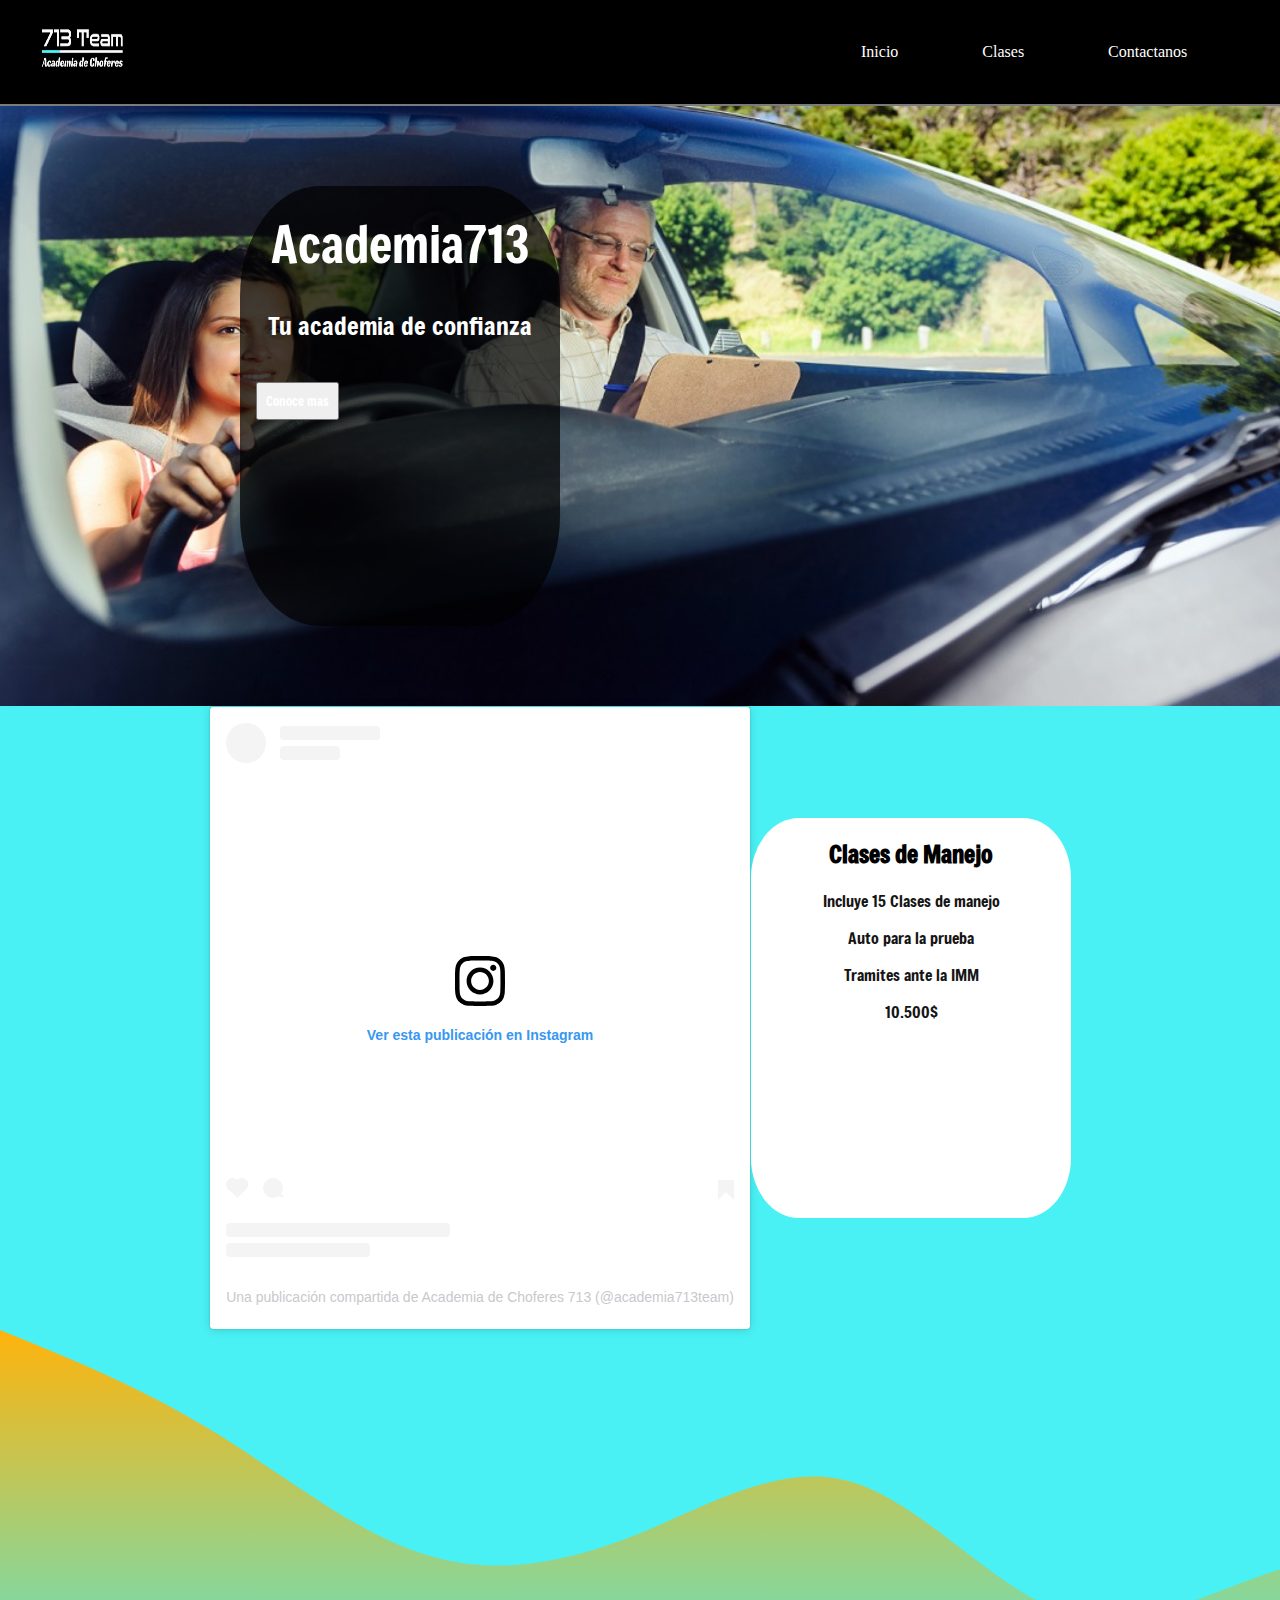
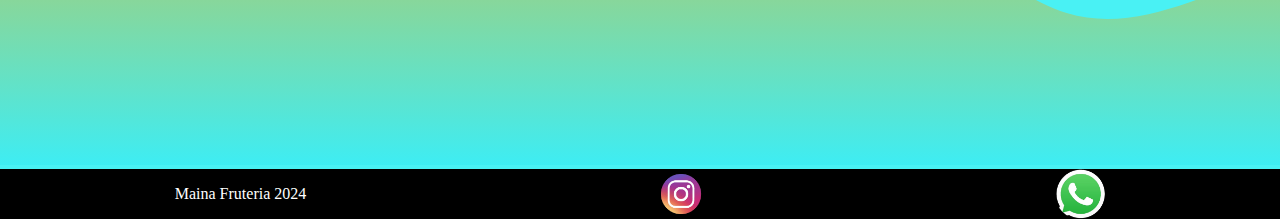
==== index.html @ 17422908 "feat" ====
<!DOCTYPE html>
<html lang="en">
<head>
    <meta charset="UTF-8">
    <meta name="viewport" content="width=device-width, initial-scale=1.0">
    <title>Academia713</title>
    <link rel="stylesheet" href="styles/main.css">
    <link rel="stylesheet" href="https://cdnjs.cloudflare.com/ajax/libs/font-awesome/5.15.4/css/all.min.css">
    <link href="https://fonts.googleapis.com/css2?family=Roboto:wght@400;700&display=swap" rel="stylesheet">
    <link rel="preconnect" href="https://fonts.googleapis.com">
    <link rel="preconnect" href="https://fonts.gstatic.com" crossorigin>
    <link href="https://fonts.googleapis.com/css2?family=Freeman&display=swap" rel="stylesheet">
</head>
<body>
    <header>
        <div>
            <img class="logo" src="images/713.png" alt="Academia de choferes 713">
        </div>
    <nav>
        <ul>
            <li><a href="index.html">Inicio</a></li>
            <li><a href="shop.html">Clases</a></li>
            <li>Contactanos</li>
        </ul>
    </nav>
</header>


    <main>
        <div class="stack">
            <div class="carousel">
                <div class="slides">
                    <img src="images/choosing.jpg" alt="Slide 1">
                    <img src="images/choosing.jpg" alt="Slide 2">
                    <img src="images/choosing.jpg" alt="Slide 3">
                </div>
            </div>
            <div class="text">
                <h1>Academia713</h1>
                    <p class="p1">Tu academia de confianza</p>
                    <button class="button">Conoce mas</button>
            </div>
        </div>
        <section class="infoblock">
            
        <div class="infodiv">

        <div class="instagramblock">
        <blockquote class="instagram-media" data-instgrm-captioned data-instgrm-permalink="https://www.instagram.com/p/CpcnUpZuQKm/?utm_source=ig_embed&amp;utm_campaign=loading" data-instgrm-version="14" style=" background:#FFF; border:0; border-radius:3px; box-shadow:0 0 1px 0 rgba(0,0,0,0.5),0 1px 10px 0 rgba(0,0,0,0.15); margin: 1px; max-width:540px; min-width:326px; padding:0; width:99.375%; width:-webkit-calc(100% - 2px); width:calc(100% - 2px);"><div style="padding:16px;"> <a href="https://www.instagram.com/p/CpcnUpZuQKm/?utm_source=ig_embed&amp;utm_campaign=loading" style=" background:#FFFFFF; line-height:0; padding:0 0; text-align:center; text-decoration:none; width:100%;" target="_blank"> <div style=" display: flex; flex-direction: row; align-items: center;"> <div style="background-color: #F4F4F4; border-radius: 50%; flex-grow: 0; height: 40px; margin-right: 14px; width: 40px;"></div> <div style="display: flex; flex-direction: column; flex-grow: 1; justify-content: center;"> <div style=" background-color: #F4F4F4; border-radius: 4px; flex-grow: 0; height: 14px; margin-bottom: 6px; width: 100px;"></div> <div style=" background-color: #F4F4F4; border-radius: 4px; flex-grow: 0; height: 14px; width: 60px;"></div></div></div><div style="padding: 19% 0;"></div> <div style="display:block; height:50px; margin:0 auto 12px; width:50px;"><svg width="50px" height="50px" viewBox="0 0 60 60" version="1.1" xmlns="https://www.w3.org/2000/svg" xmlns:xlink="https://www.w3.org/1999/xlink"><g stroke="none" stroke-width="1" fill="none" fill-rule="evenodd"><g transform="translate(-511.000000, -20.000000)" fill="#000000"><g><path d="M556.869,30.41 C554.814,30.41 553.148,32.076 553.148,34.131 C553.148,36.186 554.814,37.852 556.869,37.852 C558.924,37.852 560.59,36.186 560.59,34.131 C560.59,32.076 558.924,30.41 556.869,30.41 M541,60.657 C535.114,60.657 530.342,55.887 530.342,50 C530.342,44.114 535.114,39.342 541,39.342 C546.887,39.342 551.658,44.114 551.658,50 C551.658,55.887 546.887,60.657 541,60.657 M541,33.886 C532.1,33.886 524.886,41.1 524.886,50 C524.886,58.899 532.1,66.113 541,66.113 C549.9,66.113 557.115,58.899 557.115,50 C557.115,41.1 549.9,33.886 541,33.886 M565.378,62.101 C565.244,65.022 564.756,66.606 564.346,67.663 C563.803,69.06 563.154,70.057 562.106,71.106 C561.058,72.155 560.06,72.803 558.662,73.347 C557.607,73.757 556.021,74.244 553.102,74.378 C549.944,74.521 548.997,74.552 541,74.552 C533.003,74.552 532.056,74.521 528.898,74.378 C525.979,74.244 524.393,73.757 523.338,73.347 C521.94,72.803 520.942,72.155 519.894,71.106 C518.846,70.057 518.197,69.06 517.654,67.663 C517.244,66.606 516.755,65.022 516.623,62.101 C516.479,58.943 516.448,57.996 516.448,50 C516.448,42.003 516.479,41.056 516.623,37.899 C516.755,34.978 517.244,33.391 517.654,32.338 C518.197,30.938 518.846,29.942 519.894,28.894 C520.942,27.846 521.94,27.196 523.338,26.654 C524.393,26.244 525.979,25.756 528.898,25.623 C532.057,25.479 533.004,25.448 541,25.448 C548.997,25.448 549.943,25.479 553.102,25.623 C556.021,25.756 557.607,26.244 558.662,26.654 C560.06,27.196 561.058,27.846 562.106,28.894 C563.154,29.942 563.803,30.938 564.346,32.338 C564.756,33.391 565.244,34.978 565.378,37.899 C565.522,41.056 565.552,42.003 565.552,50 C565.552,57.996 565.522,58.943 565.378,62.101 M570.82,37.631 C570.674,34.438 570.167,32.258 569.425,30.349 C568.659,28.377 567.633,26.702 565.965,25.035 C564.297,23.368 562.623,22.342 560.652,21.575 C558.743,20.834 556.562,20.326 553.369,20.18 C550.169,20.033 549.148,20 541,20 C532.853,20 531.831,20.033 528.631,20.18 C525.438,20.326 523.257,20.834 521.349,21.575 C519.376,22.342 517.703,23.368 516.035,25.035 C514.368,26.702 513.342,28.377 512.574,30.349 C511.834,32.258 511.326,34.438 511.181,37.631 C511.035,40.831 511,41.851 511,50 C511,58.147 511.035,59.17 511.181,62.369 C511.326,65.562 511.834,67.743 512.574,69.651 C513.342,71.625 514.368,73.296 516.035,74.965 C517.703,76.634 519.376,77.658 521.349,78.425 C523.257,79.167 525.438,79.673 528.631,79.82 C531.831,79.965 532.853,80.001 541,80.001 C549.148,80.001 550.169,79.965 553.369,79.82 C556.562,79.673 558.743,79.167 560.652,78.425 C562.623,77.658 564.297,76.634 565.965,74.965 C567.633,73.296 568.659,71.625 569.425,69.651 C570.167,67.743 570.674,65.562 570.82,62.369 C570.966,59.17 571,58.147 571,50 C571,41.851 570.966,40.831 570.82,37.631"></path></g></g></g></svg></div><div style="padding-top: 8px;"> <div style=" color:#3897f0; font-family:Arial,sans-serif; font-size:14px; font-style:normal; font-weight:550; line-height:18px;">Ver esta publicación en Instagram</div></div><div style="padding: 12.5% 0;"></div> <div style="display: flex; flex-direction: row; margin-bottom: 14px; align-items: center;"><div> <div style="background-color: #F4F4F4; border-radius: 50%; height: 12.5px; width: 12.5px; transform: translateX(0px) translateY(7px);"></div> <div style="background-color: #F4F4F4; height: 12.5px; transform: rotate(-45deg) translateX(3px) translateY(1px); width: 12.5px; flex-grow: 0; margin-right: 14px; margin-left: 2px;"></div> <div style="background-color: #F4F4F4; border-radius: 50%; height: 12.5px; width: 12.5px; transform: translateX(9px) translateY(-18px);"></div></div><div style="margin-left: 8px;"> <div style=" background-color: #F4F4F4; border-radius: 50%; flex-grow: 0; height: 20px; width: 20px;"></div> <div style=" width: 0; height: 0; border-top: 2px solid transparent; border-left: 6px solid #f4f4f4; border-bottom: 2px solid transparent; transform: translateX(16px) translateY(-4px) rotate(30deg)"></div></div><div style="margin-left: auto;"> <div style=" width: 0px; border-top: 8px solid #F4F4F4; border-right: 8px solid transparent; transform: translateY(16px);"></div> <div style=" background-color: #F4F4F4; flex-grow: 0; height: 12px; width: 16px; transform: translateY(-4px);"></div> <div style=" width: 0; height: 0; border-top: 8px solid #F4F4F4; border-left: 8px solid transparent; transform: translateY(-4px) translateX(8px);"></div></div></div> <div style="display: flex; flex-direction: column; flex-grow: 1; justify-content: center; margin-bottom: 24px;"> <div style=" background-color: #F4F4F4; border-radius: 4px; flex-grow: 0; height: 14px; margin-bottom: 6px; width: 224px;"></div> <div style=" background-color: #F4F4F4; border-radius: 4px; flex-grow: 0; height: 14px; width: 144px;"></div></div></a><p style=" color:#c9c8cd; font-family:Arial,sans-serif; font-size:14px; line-height:17px; margin-bottom:0; margin-top:8px; overflow:hidden; padding:8px 0 7px; text-align:center; text-overflow:ellipsis; white-space:nowrap;"><a href="https://www.instagram.com/p/CpcnUpZuQKm/?utm_source=ig_embed&amp;utm_campaign=loading" style=" color:#c9c8cd; font-family:Arial,sans-serif; font-size:14px; font-style:normal; font-weight:normal; line-height:17px; text-decoration:none;" target="_blank">Una publicación compartida de Academia de Choferes 713 (@academia713team)</a></p></div></blockquote> <script async src="//www.instagram.com/embed.js"></script>   
        <div class="info">
            <h2>Clases de Manejo</h2>
            <p>Incluye 15 Clases de manejo</p>
            <p>Auto para la prueba</p>
            <p>Tramites ante la IMM</p>
            <p>10.500$</p>
        </div>
    </div> 
        <svg class="wave" id="wave" style="transform:rotate(0deg); transition: 0.3s" viewBox="0 0 1440 490" version="1.1" xmlns="http://www.w3.org/2000/svg"><defs><linearGradient id="sw-gradient-0" x1="0" x2="0" y1="1" y2="0"><stop stop-color="rgba(62, 236.869, 243, 1)" offset="0%"></stop><stop stop-color="rgba(255, 179, 11, 1)" offset="100%"></stop></linearGradient></defs><path style="transform:translate(0, 0px); opacity:1" fill="url(#sw-gradient-0)" d="M0,0L40,16.3C80,33,160,65,240,114.3C320,163,400,229,480,253.2C560,278,640,261,720,228.7C800,196,880,147,960,171.5C1040,196,1120,294,1200,318.5C1280,343,1360,294,1440,269.5C1520,245,1600,245,1680,269.5C1760,294,1840,343,1920,326.7C2000,310,2080,229,2160,212.3C2240,196,2320,245,2400,277.7C2480,310,2560,327,2640,310.3C2720,294,2800,245,2880,196C2960,147,3040,98,3120,81.7C3200,65,3280,82,3360,106.2C3440,131,3520,163,3600,171.5C3680,180,3760,163,3840,163.3C3920,163,4000,180,4080,204.2C4160,229,4240,261,4320,245C4400,229,4480,163,4560,122.5C4640,82,4720,65,4800,49C4880,33,4960,16,5040,73.5C5120,131,5200,261,5280,269.5C5360,278,5440,163,5520,147C5600,131,5680,212,5720,253.2L5760,294L5760,490L5720,490C5680,490,5600,490,5520,490C5440,490,5360,490,5280,490C5200,490,5120,490,5040,490C4960,490,4880,490,4800,490C4720,490,4640,490,4560,490C4480,490,4400,490,4320,490C4240,490,4160,490,4080,490C4000,490,3920,490,3840,490C3760,490,3680,490,3600,490C3520,490,3440,490,3360,490C3280,490,3200,490,3120,490C3040,490,2960,490,2880,490C2800,490,2720,490,2640,490C2560,490,2480,490,2400,490C2320,490,2240,490,2160,490C2080,490,2000,490,1920,490C1840,490,1760,490,1680,490C1600,490,1520,490,1440,490C1360,490,1280,490,1200,490C1120,490,1040,490,960,490C880,490,800,490,720,490C640,490,560,490,480,490C400,490,320,490,240,490C160,490,80,490,40,490L0,490Z"></path></svg>
    </div>
    </section>
    
        <div class="reviews">
        <script src="https://static.elfsight.com/platform/platform.js" data-use-service-core defer></script>
<div class="elfsight-app-62b979a8-8347-4c8d-a575-78c11bfd1c41" data-elfsight-app-lazy></div>
</div>        
    </main>

    <footer>
        <p>Maina Fruteria 2024</p>
        <img class="socials" src="images/instagram.png" alt="instagram">
        <img class="socials" src="images/whatsapp.png" alt="whatsapp">
    </footer>

    <script src="scripts/main.js"></script>
</body>
</html>
---- styles/main.css ----
body {
    margin: 0;
    background-color: #111111;
    overflow-x: hidden; /* Hide horizontal scrollbar */
}

.fas {
    margin: 25px;
}

div {
    margin: 0;
}

.logo {
    width: 100px;
    height: 100px;
    margin: 0px;
}

.info {
    height: 100px;
}

.socials {
    border-radius: 50%; /* Add missing percentage symbol */
    object-fit: cover;
    width: 50px;
    height: 50px;
}

footer p {
    color: white; /* Change color to contrast with background */
}

footer {
    display: flex;
    justify-content: space-around;
    background-color: black;
    position: relative;
    bottom: 0; /* Position footer at the bottom */
    width: 100%;
}

header {
    padding: 0px 2rem 0px;
    display: flex;
    align-items: center;
    justify-content: space-between;
    background-color: rgb(0, 0, 0);
    border-bottom: 2px solid rgba(255, 255, 255, 0.483);
    margin-bottom: 0;
    
}

nav {
    margin-right: 5%;
}


p {
    color: rgb(22, 21, 21);
}
h1 {
    color: black;
    font-family: Impact, Haettenschweiler, 'Arial Narrow Bold', sans-serif;
    font-size: 50px;
    font-weight: 500;
}
.p1 {
    color: black;
    font-family: 'Arial Narrow Bold', sans-serif;
    font-size: 25px;
    font-weight: 300;
}
.instagramblock {
    margin: 0px;
    display: flex;
    flex-direction: row;
    align-items: center;
    justify-content: center;
    z-index: 5;
}
.infoblock {
    background-color: #49f1f4;
}

.wave {
    z-index: -1;
}

.text {
    border-radius: 25%;
    width: 25%;
    padding: 0px;  
    background-color: rgba(1, 1, 1, 0.726);
    margin: 5rem 15rem 5rem;
    font-family: "Freeman", sans-serif;
  font-weight: 400;
  font-style: normal;
}
.text p, h1, button {
    text-align: center;
    padding: 0.5rem;
    margin: 1rem;
    color: white;
    font: 600;
    font-family: "Freeman", sans-serif;
  font-weight: 400;
  font-style: normal;
}
nav ul li {
    display: inline;
    color: white;

}
nav ul li a {
    color: white;
    margin-right: 5rem;
    text-decoration: none;
    
}
.info{
    text-align: center;
    background-color: white;
    border-radius: 15%;
    width: 25%;
    height: 25rem;
    font: 600;
    font-family: "Freeman", sans-serif;
  font-weight: 400;
  font-style: normal;
}
.stack {
    width: 100%;
    display: grid;
}

/* Ensure grid items fill the entire grid */
.stack > * {
    grid-area: 1 / 1;
}

.slides {
    display: flex;
    overflow: hidden;
}

.slides img {
    image-rendering: optimizeQuality;
    width: 100%;
    max-width: 100%;
    height: 600px;
    object-fit: cover;
}
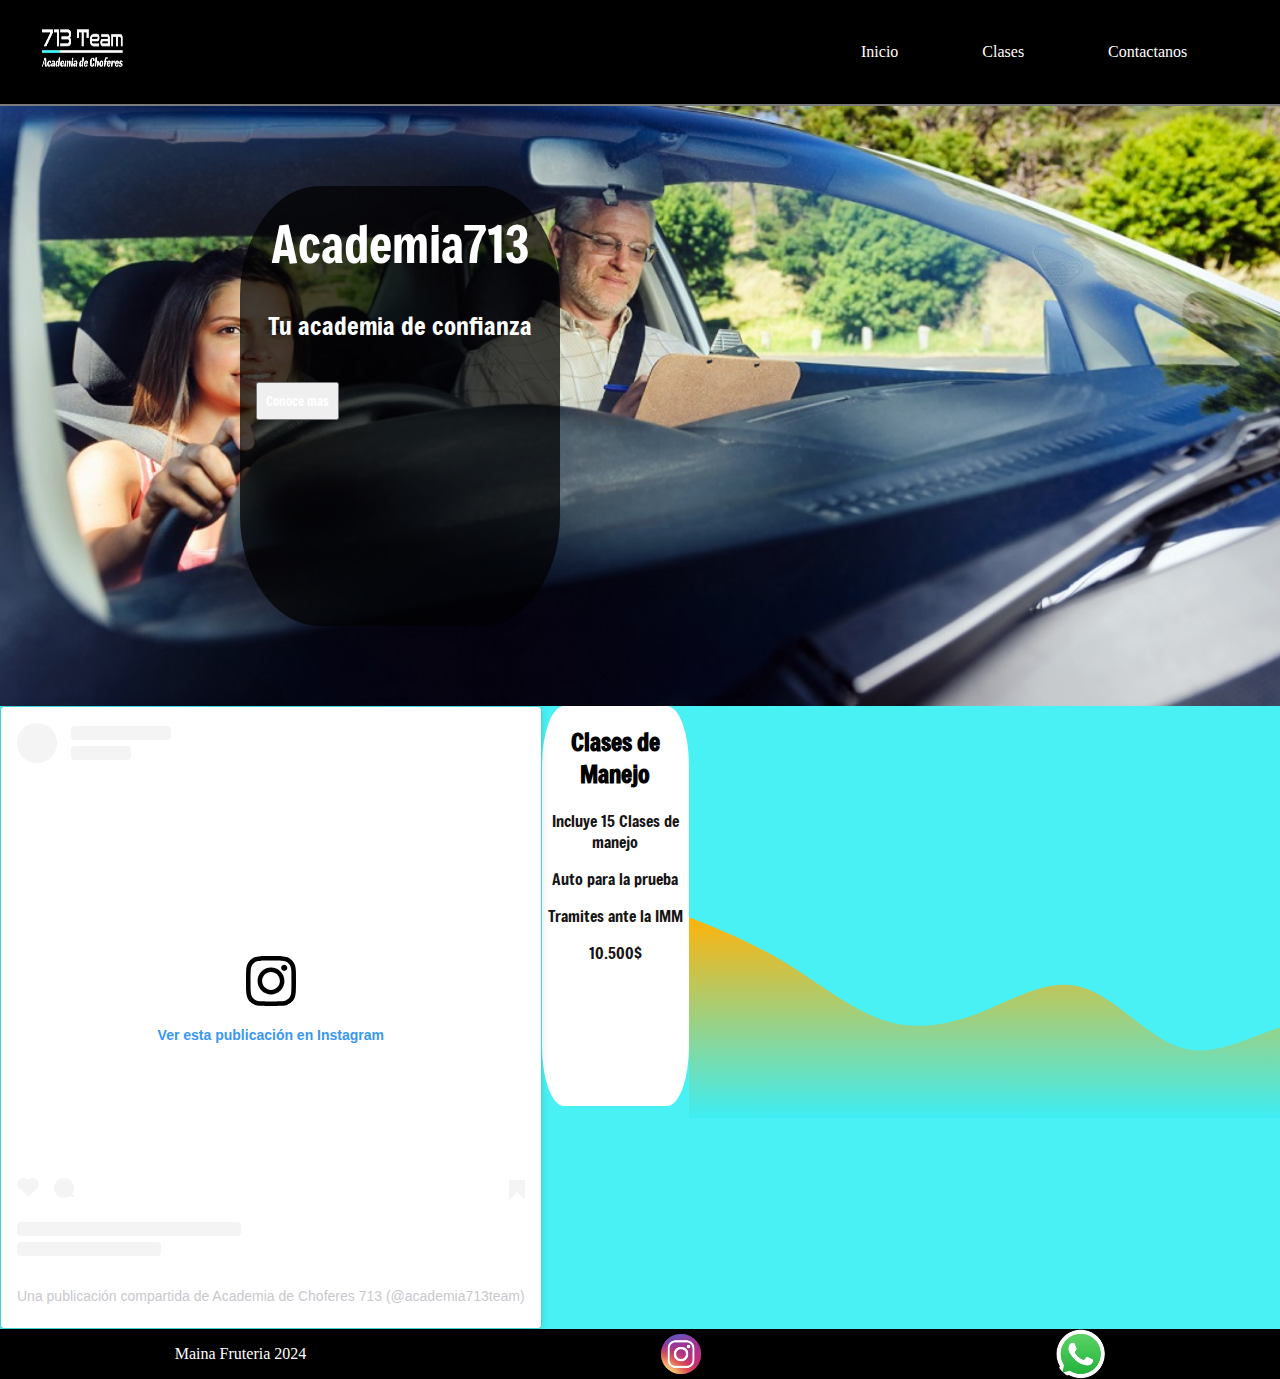
==== commit 6af1196d: "feat" ====
--- a/index.html
+++ b/index.html
@@ -45,16 +45,16 @@
             
         <div class="infodiv">
 
-        <div class="instagramblock">
-        <blockquote class="instagram-media" data-instgrm-captioned data-instgrm-permalink="https://www.instagram.com/p/CpcnUpZuQKm/?utm_source=ig_embed&amp;utm_campaign=loading" data-instgrm-version="14" style=" background:#FFF; border:0; border-radius:3px; box-shadow:0 0 1px 0 rgba(0,0,0,0.5),0 1px 10px 0 rgba(0,0,0,0.15); margin: 1px; max-width:540px; min-width:326px; padding:0; width:99.375%; width:-webkit-calc(100% - 2px); width:calc(100% - 2px);"><div style="padding:16px;"> <a href="https://www.instagram.com/p/CpcnUpZuQKm/?utm_source=ig_embed&amp;utm_campaign=loading" style=" background:#FFFFFF; line-height:0; padding:0 0; text-align:center; text-decoration:none; width:100%;" target="_blank"> <div style=" display: flex; flex-direction: row; align-items: center;"> <div style="background-color: #F4F4F4; border-radius: 50%; flex-grow: 0; height: 40px; margin-right: 14px; width: 40px;"></div> <div style="display: flex; flex-direction: column; flex-grow: 1; justify-content: center;"> <div style=" background-color: #F4F4F4; border-radius: 4px; flex-grow: 0; height: 14px; margin-bottom: 6px; width: 100px;"></div> <div style=" background-color: #F4F4F4; border-radius: 4px; flex-grow: 0; height: 14px; width: 60px;"></div></div></div><div style="padding: 19% 0;"></div> <div style="display:block; height:50px; margin:0 auto 12px; width:50px;"><svg width="50px" height="50px" viewBox="0 0 60 60" version="1.1" xmlns="https://www.w3.org/2000/svg" xmlns:xlink="https://www.w3.org/1999/xlink"><g stroke="none" stroke-width="1" fill="none" fill-rule="evenodd"><g transform="translate(-511.000000, -20.000000)" fill="#000000"><g><path d="M556.869,30.41 C554.814,30.41 553.148,32.076 553.148,34.131 C553.148,36.186 554.814,37.852 556.869,37.852 C558.924,37.852 560.59,36.186 560.59,34.131 C560.59,32.076 558.924,30.41 556.869,30.41 M541,60.657 C535.114,60.657 530.342,55.887 530.342,50 C530.342,44.114 535.114,39.342 541,39.342 C546.887,39.342 551.658,44.114 551.658,50 C551.658,55.887 546.887,60.657 541,60.657 M541,33.886 C532.1,33.886 524.886,41.1 524.886,50 C524.886,58.899 532.1,66.113 541,66.113 C549.9,66.113 557.115,58.899 557.115,50 C557.115,41.1 549.9,33.886 541,33.886 M565.378,62.101 C565.244,65.022 564.756,66.606 564.346,67.663 C563.803,69.06 563.154,70.057 562.106,71.106 C561.058,72.155 560.06,72.803 558.662,73.347 C557.607,73.757 556.021,74.244 553.102,74.378 C549.944,74.521 548.997,74.552 541,74.552 C533.003,74.552 532.056,74.521 528.898,74.378 C525.979,74.244 524.393,73.757 523.338,73.347 C521.94,72.803 520.942,72.155 519.894,71.106 C518.846,70.057 518.197,69.06 517.654,67.663 C517.244,66.606 516.755,65.022 516.623,62.101 C516.479,58.943 516.448,57.996 516.448,50 C516.448,42.003 516.479,41.056 516.623,37.899 C516.755,34.978 517.244,33.391 517.654,32.338 C518.197,30.938 518.846,29.942 519.894,28.894 C520.942,27.846 521.94,27.196 523.338,26.654 C524.393,26.244 525.979,25.756 528.898,25.623 C532.057,25.479 533.004,25.448 541,25.448 C548.997,25.448 549.943,25.479 553.102,25.623 C556.021,25.756 557.607,26.244 558.662,26.654 C560.06,27.196 561.058,27.846 562.106,28.894 C563.154,29.942 563.803,30.938 564.346,32.338 C564.756,33.391 565.244,34.978 565.378,37.899 C565.522,41.056 565.552,42.003 565.552,50 C565.552,57.996 565.522,58.943 565.378,62.101 M570.82,37.631 C570.674,34.438 570.167,32.258 569.425,30.349 C568.659,28.377 567.633,26.702 565.965,25.035 C564.297,23.368 562.623,22.342 560.652,21.575 C558.743,20.834 556.562,20.326 553.369,20.18 C550.169,20.033 549.148,20 541,20 C532.853,20 531.831,20.033 528.631,20.18 C525.438,20.326 523.257,20.834 521.349,21.575 C519.376,22.342 517.703,23.368 516.035,25.035 C514.368,26.702 513.342,28.377 512.574,30.349 C511.834,32.258 511.326,34.438 511.181,37.631 C511.035,40.831 511,41.851 511,50 C511,58.147 511.035,59.17 511.181,62.369 C511.326,65.562 511.834,67.743 512.574,69.651 C513.342,71.625 514.368,73.296 516.035,74.965 C517.703,76.634 519.376,77.658 521.349,78.425 C523.257,79.167 525.438,79.673 528.631,79.82 C531.831,79.965 532.853,80.001 541,80.001 C549.148,80.001 550.169,79.965 553.369,79.82 C556.562,79.673 558.743,79.167 560.652,78.425 C562.623,77.658 564.297,76.634 565.965,74.965 C567.633,73.296 568.659,71.625 569.425,69.651 C570.167,67.743 570.674,65.562 570.82,62.369 C570.966,59.17 571,58.147 571,50 C571,41.851 570.966,40.831 570.82,37.631"></path></g></g></g></svg></div><div style="padding-top: 8px;"> <div style=" color:#3897f0; font-family:Arial,sans-serif; font-size:14px; font-style:normal; font-weight:550; line-height:18px;">Ver esta publicación en Instagram</div></div><div style="padding: 12.5% 0;"></div> <div style="display: flex; flex-direction: row; margin-bottom: 14px; align-items: center;"><div> <div style="background-color: #F4F4F4; border-radius: 50%; height: 12.5px; width: 12.5px; transform: translateX(0px) translateY(7px);"></div> <div style="background-color: #F4F4F4; height: 12.5px; transform: rotate(-45deg) translateX(3px) translateY(1px); width: 12.5px; flex-grow: 0; margin-right: 14px; margin-left: 2px;"></div> <div style="background-color: #F4F4F4; border-radius: 50%; height: 12.5px; width: 12.5px; transform: translateX(9px) translateY(-18px);"></div></div><div style="margin-left: 8px;"> <div style=" background-color: #F4F4F4; border-radius: 50%; flex-grow: 0; height: 20px; width: 20px;"></div> <div style=" width: 0; height: 0; border-top: 2px solid transparent; border-left: 6px solid #f4f4f4; border-bottom: 2px solid transparent; transform: translateX(16px) translateY(-4px) rotate(30deg)"></div></div><div style="margin-left: auto;"> <div style=" width: 0px; border-top: 8px solid #F4F4F4; border-right: 8px solid transparent; transform: translateY(16px);"></div> <div style=" background-color: #F4F4F4; flex-grow: 0; height: 12px; width: 16px; transform: translateY(-4px);"></div> <div style=" width: 0; height: 0; border-top: 8px solid #F4F4F4; border-left: 8px solid transparent; transform: translateY(-4px) translateX(8px);"></div></div></div> <div style="display: flex; flex-direction: column; flex-grow: 1; justify-content: center; margin-bottom: 24px;"> <div style=" background-color: #F4F4F4; border-radius: 4px; flex-grow: 0; height: 14px; margin-bottom: 6px; width: 224px;"></div> <div style=" background-color: #F4F4F4; border-radius: 4px; flex-grow: 0; height: 14px; width: 144px;"></div></div></a><p style=" color:#c9c8cd; font-family:Arial,sans-serif; font-size:14px; line-height:17px; margin-bottom:0; margin-top:8px; overflow:hidden; padding:8px 0 7px; text-align:center; text-overflow:ellipsis; white-space:nowrap;"><a href="https://www.instagram.com/p/CpcnUpZuQKm/?utm_source=ig_embed&amp;utm_campaign=loading" style=" color:#c9c8cd; font-family:Arial,sans-serif; font-size:14px; font-style:normal; font-weight:normal; line-height:17px; text-decoration:none;" target="_blank">Una publicación compartida de Academia de Choferes 713 (@academia713team)</a></p></div></blockquote> <script async src="//www.instagram.com/embed.js"></script>   
-        <div class="info">
-            <h2>Clases de Manejo</h2>
-            <p>Incluye 15 Clases de manejo</p>
-            <p>Auto para la prueba</p>
-            <p>Tramites ante la IMM</p>
-            <p>10.500$</p>
-        </div>
-    </div> 
+                <div class="instagramblock">
+                <blockquote class="instagram-media" data-instgrm-captioned data-instgrm-permalink="https://www.instagram.com/p/CpcnUpZuQKm/?utm_source=ig_embed&amp;utm_campaign=loading" data-instgrm-version="14" style=" background:#FFF; border:0; border-radius:3px; box-shadow:0 0 1px 0 rgba(0,0,0,0.5),0 1px 10px 0 rgba(0,0,0,0.15); margin: 1px; max-width:540px; min-width:326px; padding:0; width:99.375%; width:-webkit-calc(100% - 2px); width:calc(100% - 2px);"><div style="padding:16px;"> <a href="https://www.instagram.com/p/CpcnUpZuQKm/?utm_source=ig_embed&amp;utm_campaign=loading" style=" background:#FFFFFF; line-height:0; padding:0 0; text-align:center; text-decoration:none; width:100%;" target="_blank"> <div style=" display: flex; flex-direction: row; align-items: center;"> <div style="background-color: #F4F4F4; border-radius: 50%; flex-grow: 0; height: 40px; margin-right: 14px; width: 40px;"></div> <div style="display: flex; flex-direction: column; flex-grow: 1; justify-content: center;"> <div style=" background-color: #F4F4F4; border-radius: 4px; flex-grow: 0; height: 14px; margin-bottom: 6px; width: 100px;"></div> <div style=" background-color: #F4F4F4; border-radius: 4px; flex-grow: 0; height: 14px; width: 60px;"></div></div></div><div style="padding: 19% 0;"></div> <div style="display:block; height:50px; margin:0 auto 12px; width:50px;"><svg width="50px" height="50px" viewBox="0 0 60 60" version="1.1" xmlns="https://www.w3.org/2000/svg" xmlns:xlink="https://www.w3.org/1999/xlink"><g stroke="none" stroke-width="1" fill="none" fill-rule="evenodd"><g transform="translate(-511.000000, -20.000000)" fill="#000000"><g><path d="M556.869,30.41 C554.814,30.41 553.148,32.076 553.148,34.131 C553.148,36.186 554.814,37.852 556.869,37.852 C558.924,37.852 560.59,36.186 560.59,34.131 C560.59,32.076 558.924,30.41 556.869,30.41 M541,60.657 C535.114,60.657 530.342,55.887 530.342,50 C530.342,44.114 535.114,39.342 541,39.342 C546.887,39.342 551.658,44.114 551.658,50 C551.658,55.887 546.887,60.657 541,60.657 M541,33.886 C532.1,33.886 524.886,41.1 524.886,50 C524.886,58.899 532.1,66.113 541,66.113 C549.9,66.113 557.115,58.899 557.115,50 C557.115,41.1 549.9,33.886 541,33.886 M565.378,62.101 C565.244,65.022 564.756,66.606 564.346,67.663 C563.803,69.06 563.154,70.057 562.106,71.106 C561.058,72.155 560.06,72.803 558.662,73.347 C557.607,73.757 556.021,74.244 553.102,74.378 C549.944,74.521 548.997,74.552 541,74.552 C533.003,74.552 532.056,74.521 528.898,74.378 C525.979,74.244 524.393,73.757 523.338,73.347 C521.94,72.803 520.942,72.155 519.894,71.106 C518.846,70.057 518.197,69.06 517.654,67.663 C517.244,66.606 516.755,65.022 516.623,62.101 C516.479,58.943 516.448,57.996 516.448,50 C516.448,42.003 516.479,41.056 516.623,37.899 C516.755,34.978 517.244,33.391 517.654,32.338 C518.197,30.938 518.846,29.942 519.894,28.894 C520.942,27.846 521.94,27.196 523.338,26.654 C524.393,26.244 525.979,25.756 528.898,25.623 C532.057,25.479 533.004,25.448 541,25.448 C548.997,25.448 549.943,25.479 553.102,25.623 C556.021,25.756 557.607,26.244 558.662,26.654 C560.06,27.196 561.058,27.846 562.106,28.894 C563.154,29.942 563.803,30.938 564.346,32.338 C564.756,33.391 565.244,34.978 565.378,37.899 C565.522,41.056 565.552,42.003 565.552,50 C565.552,57.996 565.522,58.943 565.378,62.101 M570.82,37.631 C570.674,34.438 570.167,32.258 569.425,30.349 C568.659,28.377 567.633,26.702 565.965,25.035 C564.297,23.368 562.623,22.342 560.652,21.575 C558.743,20.834 556.562,20.326 553.369,20.18 C550.169,20.033 549.148,20 541,20 C532.853,20 531.831,20.033 528.631,20.18 C525.438,20.326 523.257,20.834 521.349,21.575 C519.376,22.342 517.703,23.368 516.035,25.035 C514.368,26.702 513.342,28.377 512.574,30.349 C511.834,32.258 511.326,34.438 511.181,37.631 C511.035,40.831 511,41.851 511,50 C511,58.147 511.035,59.17 511.181,62.369 C511.326,65.562 511.834,67.743 512.574,69.651 C513.342,71.625 514.368,73.296 516.035,74.965 C517.703,76.634 519.376,77.658 521.349,78.425 C523.257,79.167 525.438,79.673 528.631,79.82 C531.831,79.965 532.853,80.001 541,80.001 C549.148,80.001 550.169,79.965 553.369,79.82 C556.562,79.673 558.743,79.167 560.652,78.425 C562.623,77.658 564.297,76.634 565.965,74.965 C567.633,73.296 568.659,71.625 569.425,69.651 C570.167,67.743 570.674,65.562 570.82,62.369 C570.966,59.17 571,58.147 571,50 C571,41.851 570.966,40.831 570.82,37.631"></path></g></g></g></svg></div><div style="padding-top: 8px;"> <div style=" color:#3897f0; font-family:Arial,sans-serif; font-size:14px; font-style:normal; font-weight:550; line-height:18px;">Ver esta publicación en Instagram</div></div><div style="padding: 12.5% 0;"></div> <div style="display: flex; flex-direction: row; margin-bottom: 14px; align-items: center;"><div> <div style="background-color: #F4F4F4; border-radius: 50%; height: 12.5px; width: 12.5px; transform: translateX(0px) translateY(7px);"></div> <div style="background-color: #F4F4F4; height: 12.5px; transform: rotate(-45deg) translateX(3px) translateY(1px); width: 12.5px; flex-grow: 0; margin-right: 14px; margin-left: 2px;"></div> <div style="background-color: #F4F4F4; border-radius: 50%; height: 12.5px; width: 12.5px; transform: translateX(9px) translateY(-18px);"></div></div><div style="margin-left: 8px;"> <div style=" background-color: #F4F4F4; border-radius: 50%; flex-grow: 0; height: 20px; width: 20px;"></div> <div style=" width: 0; height: 0; border-top: 2px solid transparent; border-left: 6px solid #f4f4f4; border-bottom: 2px solid transparent; transform: translateX(16px) translateY(-4px) rotate(30deg)"></div></div><div style="margin-left: auto;"> <div style=" width: 0px; border-top: 8px solid #F4F4F4; border-right: 8px solid transparent; transform: translateY(16px);"></div> <div style=" background-color: #F4F4F4; flex-grow: 0; height: 12px; width: 16px; transform: translateY(-4px);"></div> <div style=" width: 0; height: 0; border-top: 8px solid #F4F4F4; border-left: 8px solid transparent; transform: translateY(-4px) translateX(8px);"></div></div></div> <div style="display: flex; flex-direction: column; flex-grow: 1; justify-content: center; margin-bottom: 24px;"> <div style=" background-color: #F4F4F4; border-radius: 4px; flex-grow: 0; height: 14px; margin-bottom: 6px; width: 224px;"></div> <div style=" background-color: #F4F4F4; border-radius: 4px; flex-grow: 0; height: 14px; width: 144px;"></div></div></a><p style=" color:#c9c8cd; font-family:Arial,sans-serif; font-size:14px; line-height:17px; margin-bottom:0; margin-top:8px; overflow:hidden; padding:8px 0 7px; text-align:center; text-overflow:ellipsis; white-space:nowrap;"><a href="https://www.instagram.com/p/CpcnUpZuQKm/?utm_source=ig_embed&amp;utm_campaign=loading" style=" color:#c9c8cd; font-family:Arial,sans-serif; font-size:14px; font-style:normal; font-weight:normal; line-height:17px; text-decoration:none;" target="_blank">Una publicación compartida de Academia de Choferes 713 (@academia713team)</a></p></div></blockquote> <script async src="//www.instagram.com/embed.js"></script>   
+                </div> 
+                <div class="info">
+                <h2>Clases de Manejo</h2>
+                <p>Incluye 15 Clases de manejo</p>
+                <p>Auto para la prueba</p>
+                <p>Tramites ante la IMM</p>
+                <p>10.500$</p>
+                </div>
         <svg class="wave" id="wave" style="transform:rotate(0deg); transition: 0.3s" viewBox="0 0 1440 490" version="1.1" xmlns="http://www.w3.org/2000/svg"><defs><linearGradient id="sw-gradient-0" x1="0" x2="0" y1="1" y2="0"><stop stop-color="rgba(62, 236.869, 243, 1)" offset="0%"></stop><stop stop-color="rgba(255, 179, 11, 1)" offset="100%"></stop></linearGradient></defs><path style="transform:translate(0, 0px); opacity:1" fill="url(#sw-gradient-0)" d="M0,0L40,16.3C80,33,160,65,240,114.3C320,163,400,229,480,253.2C560,278,640,261,720,228.7C800,196,880,147,960,171.5C1040,196,1120,294,1200,318.5C1280,343,1360,294,1440,269.5C1520,245,1600,245,1680,269.5C1760,294,1840,343,1920,326.7C2000,310,2080,229,2160,212.3C2240,196,2320,245,2400,277.7C2480,310,2560,327,2640,310.3C2720,294,2800,245,2880,196C2960,147,3040,98,3120,81.7C3200,65,3280,82,3360,106.2C3440,131,3520,163,3600,171.5C3680,180,3760,163,3840,163.3C3920,163,4000,180,4080,204.2C4160,229,4240,261,4320,245C4400,229,4480,163,4560,122.5C4640,82,4720,65,4800,49C4880,33,4960,16,5040,73.5C5120,131,5200,261,5280,269.5C5360,278,5440,163,5520,147C5600,131,5680,212,5720,253.2L5760,294L5760,490L5720,490C5680,490,5600,490,5520,490C5440,490,5360,490,5280,490C5200,490,5120,490,5040,490C4960,490,4880,490,4800,490C4720,490,4640,490,4560,490C4480,490,4400,490,4320,490C4240,490,4160,490,4080,490C4000,490,3920,490,3840,490C3760,490,3680,490,3600,490C3520,490,3440,490,3360,490C3280,490,3200,490,3120,490C3040,490,2960,490,2880,490C2800,490,2720,490,2640,490C2560,490,2480,490,2400,490C2320,490,2240,490,2160,490C2080,490,2000,490,1920,490C1840,490,1760,490,1680,490C1600,490,1520,490,1440,490C1360,490,1280,490,1200,490C1120,490,1040,490,960,490C880,490,800,490,720,490C640,490,560,490,480,490C400,490,320,490,240,490C160,490,80,490,40,490L0,490Z"></path></svg>
     </div>
     </section>
--- a/styles/main.css
+++ b/styles/main.css
@@ -79,14 +79,19 @@
     flex-direction: row;
     align-items: center;
     justify-content: center;
-    z-index: 5;
+    z-index: 3;
+}
+.infodiv {
+    display: flex;
+    z-index: 0;
 }
 .infoblock {
     background-color: #49f1f4;
+    background-image: url(..);
 }
 
 .wave {
-    z-index: -1;
+    z-index: 1;
 }
 
 .text {
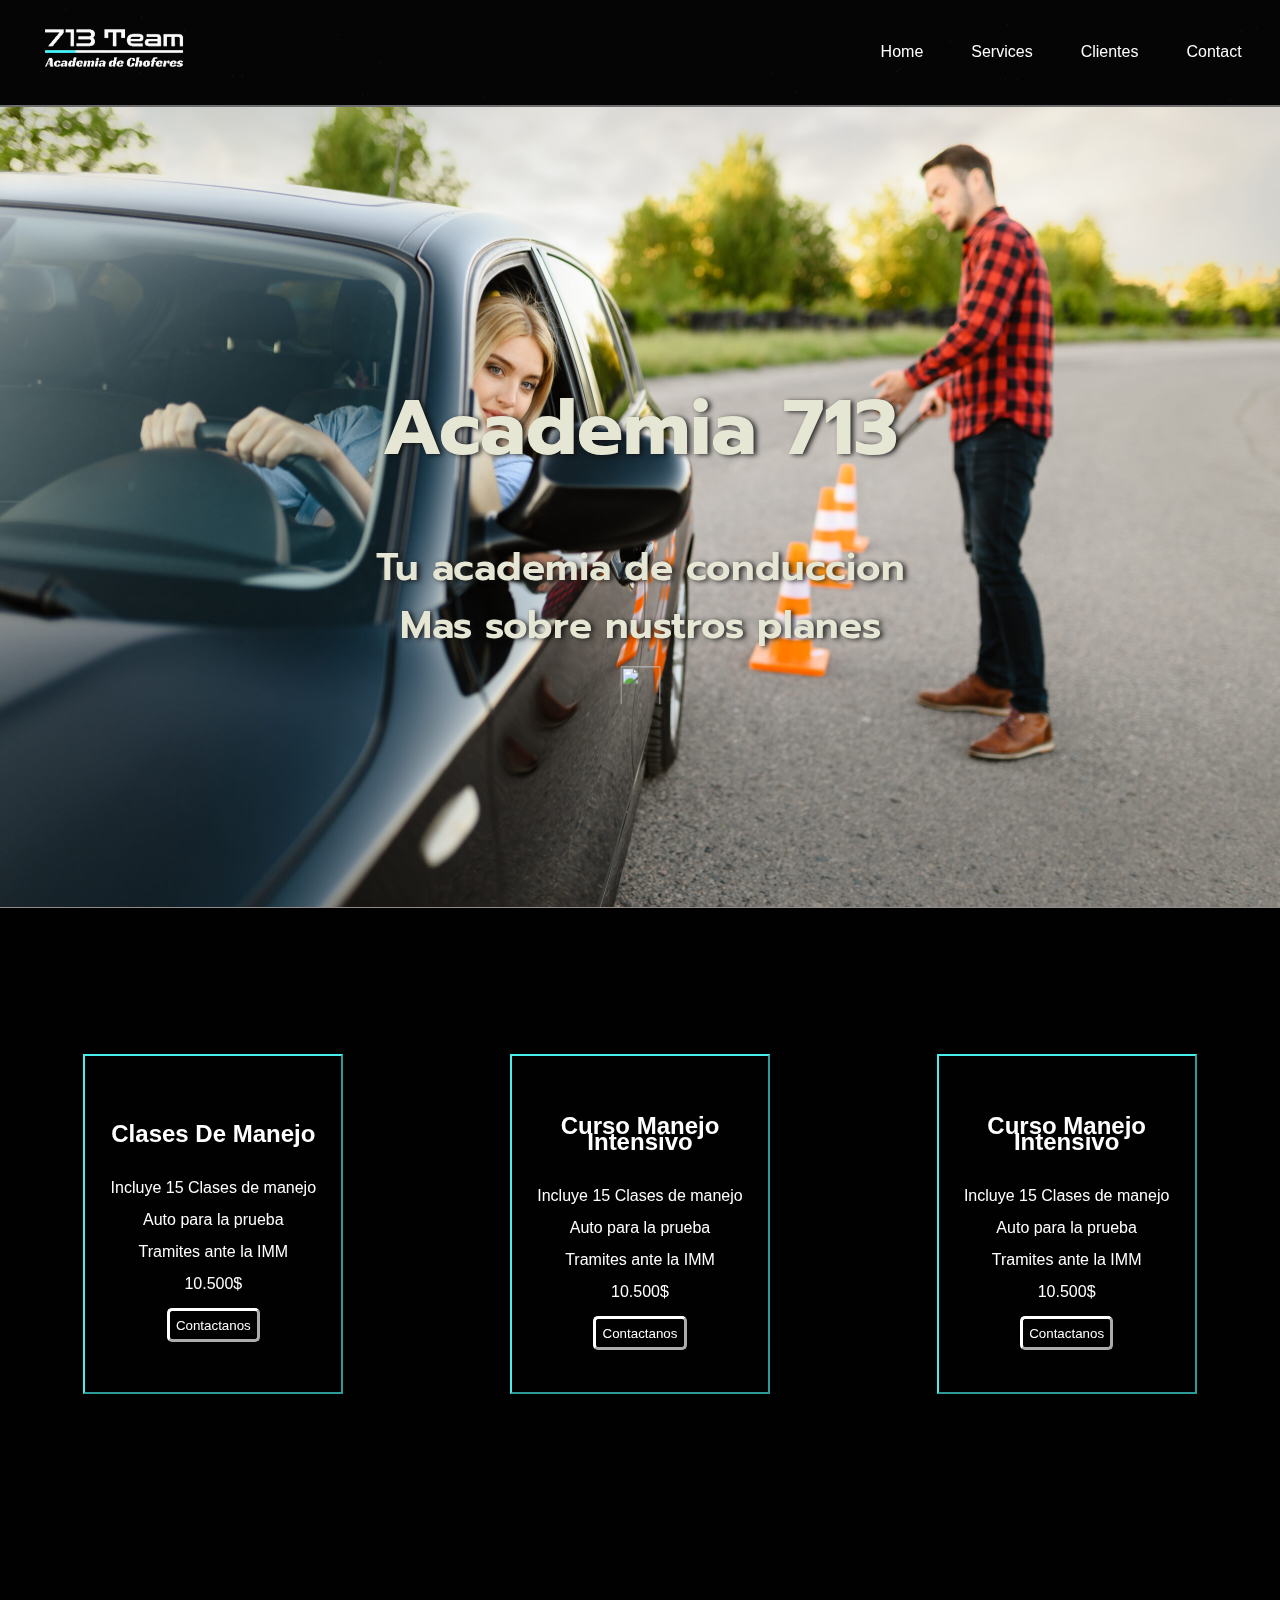
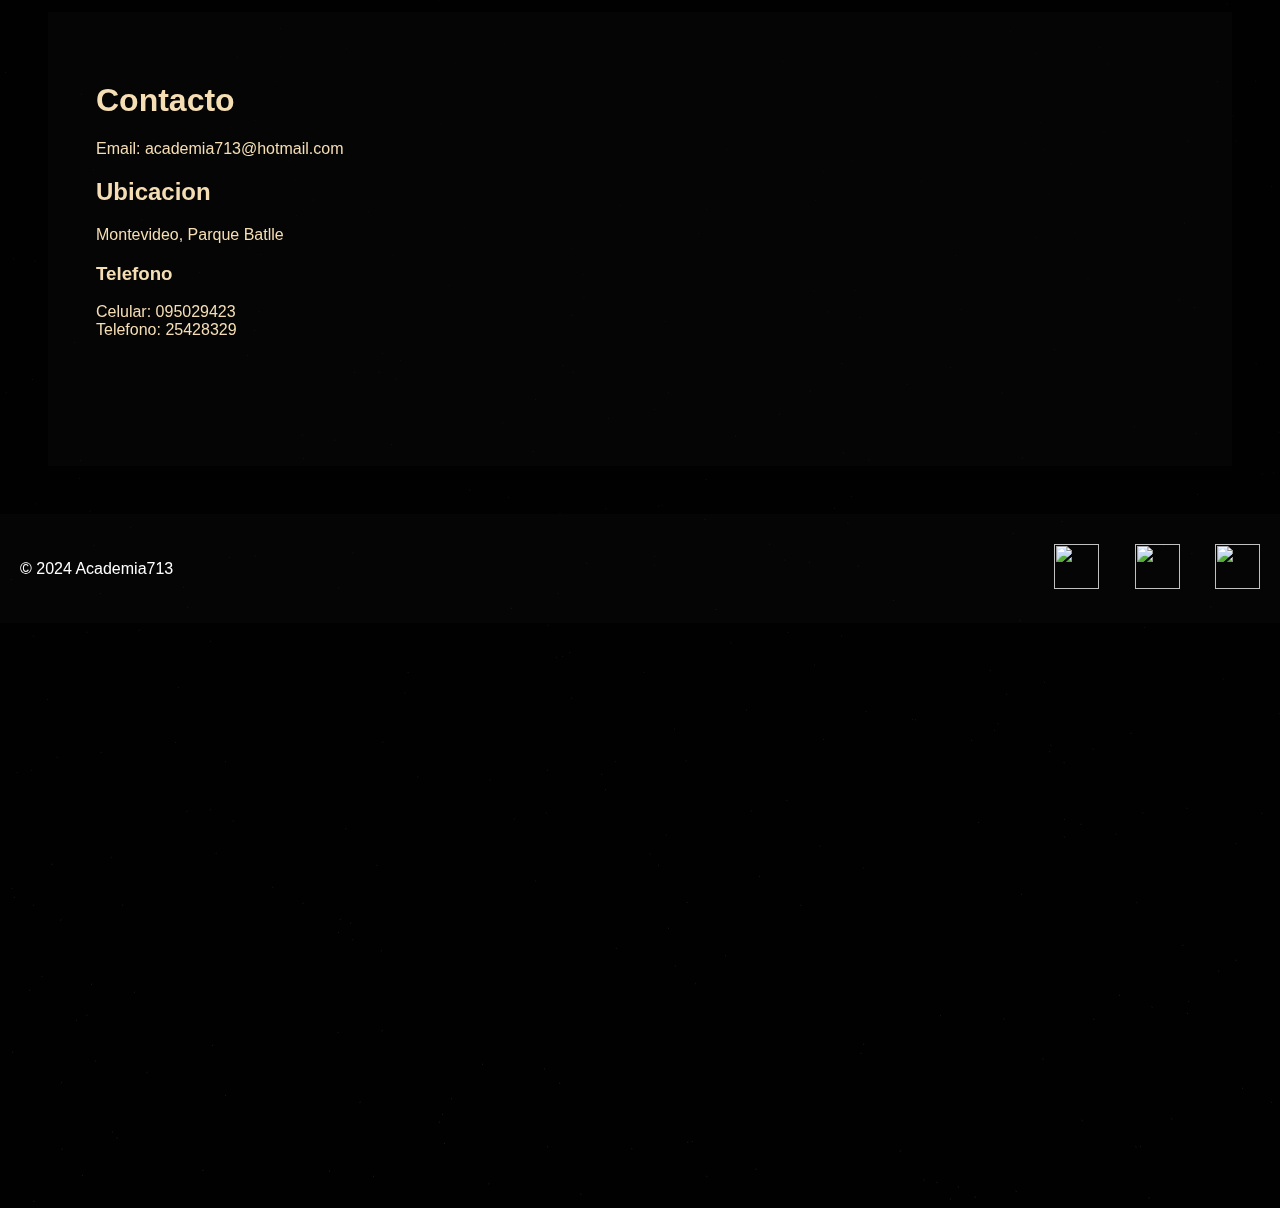
==== commit d70e87ca: "feat" ====
--- a/index.html
+++ b/index.html
@@ -3,74 +3,161 @@
 <head>
     <meta charset="UTF-8">
     <meta name="viewport" content="width=device-width, initial-scale=1.0">
-    <title>Academia713</title>
-    <link rel="stylesheet" href="styles/main.css">
-    <link rel="stylesheet" href="https://cdnjs.cloudflare.com/ajax/libs/font-awesome/5.15.4/css/all.min.css">
-    <link href="https://fonts.googleapis.com/css2?family=Roboto:wght@400;700&display=swap" rel="stylesheet">
+    <meta name="description" content="Academia713: Tu mejor opción para aprender a conducir en Montevideo. Ofrecemos cursos de manejo para principiantes y avanzados. ¡Inscríbete hoy!">
+    <title>Academia713 - Academia de Choferes en Montevideo | Cursos de Manejo</title>
+    <!-- jQuery -->
+  <script src="https://code.jquery.com/jquery-3.6.0.min.js"></script>
+
+  <!-- Slick CSS -->
+  <link rel="stylesheet" type="text/css" href="https://cdnjs.cloudflare.com/ajax/libs/slick-carousel/1.8.1/slick.css"/>
+  <link rel="stylesheet" type="text/css" href="https://cdnjs.cloudflare.com/ajax/libs/slick-carousel/1.8.1/slick-theme.css"/>
+
+  <!-- Slick JS -->
+  <script type="text/javascript" src="https://cdnjs.cloudflare.com/ajax/libs/slick-carousel/1.8.1/slick.min.js"></script>
+
+    <link rel="stylesheet" href="styles/styles.css">
+    <link rel="icon" type="image/png" href="favicon/favicon-16x16.png">
     <link rel="preconnect" href="https://fonts.googleapis.com">
     <link rel="preconnect" href="https://fonts.gstatic.com" crossorigin>
-    <link href="https://fonts.googleapis.com/css2?family=Freeman&display=swap" rel="stylesheet">
+    <link href="https://fonts.googleapis.com/css2?family=Prompt:ital,wght@0,100;0,200;0,300;0,400;0,500;0,600;0,700;0,800;0,900;1,100;1,200;1,300;1,400;1,500;1,600;1,700;1,800;1,900&display=swap" rel="stylesheet">
 </head>
 <body>
     <header>
-        <div>
-            <img class="logo" src="images/713.png" alt="Academia de choferes 713">
-        </div>
-    <nav>
-        <ul>
-            <li><a href="index.html">Inicio</a></li>
-            <li><a href="shop.html">Clases</a></li>
-            <li>Contactanos</li>
-        </ul>
-    </nav>
-</header>
+        
+        <div class="logo"><img src="images/713.png" alt=""></div>
+        <nav class="desktop-nav">
+            <ul>
+                <li><a href="#">Home</a></li>
+                <li><a id="scrollButton" href="#">Services</a></li>
+                <li><a id="reviews" href="#">Clientes</a></li>
+                <li><a href="#">Contact</a></li>
+            </ul>
+        </nav>
+        <button class="sidebar-toggle" aria-label="Open Sidebar">☰</button>
+    </header>
+    
+    <aside class="sidebar">
+        <button class="close-sidebar" aria-label="Close Sidebar">✖</button>
+        <nav class="mobile-nav">
+            <ul>
+                <li><a href="#">Home</a></li>
+                <li><a href="#">Services</a></li>
+                <li><a id="reviews" href="#">Clientes</a></li>
+                <li><a href="#">Contact</a></li>
+            </ul>
+        </nav>
+    </aside>
+    
+    <main>
+       
 
-
-    <main>
         <div class="stack">
             <div class="carousel">
                 <div class="slides">
-                    <img src="images/choosing.jpg" alt="Slide 1">
-                    <img src="images/choosing.jpg" alt="Slide 2">
-                    <img src="images/choosing.jpg" alt="Slide 3">
+                    <img src="images/instructor-is-happy-with-driving-his-female-student-cones-lesson-driving-school-man-teaching-lady-driver-s-license-education-scaled.jpg" alt="Slide 1">
+                    <img src="images/learn-to-drive-banner.png" alt="Slide 2">
+                    <img src="images/Are-Driving-Lessons-Worth-It-scaled.jpg" alt="Slide 3">
+                </div>
+                <div class="textoh1">
+                    <h1>Academia 713</h1>
+                    <p>Tu academia de conduccion<br>
+                        Mas sobre nustros planes<br>
+                        <a id="scrollButton2"> <img class="vector" src="https://www.svgrepo.com/show/80156/down-arrow.svg" alt=""> </a>
+                    </p>
                 </div>
             </div>
-            <div class="text">
-                <h1>Academia713</h1>
-                    <p class="p1">Tu academia de confianza</p>
-                    <button class="button">Conoce mas</button>
+        </div>
+        
+        
+        <section class="infoblock" id="informacion">
+            <div id="animated" class="infodiv">
+                
+               
+                <div class="info2">
+                    <h2>Clases De Manejo</h2>
+                    <div class="line"></div>
+                    <div class="inside">
+                    <p>Incluye 15 Clases de manejo</p>
+                    <p>Auto para la prueba</p>
+                    <p>Tramites ante la IMM</p>
+                    <p>10.500$</p>
+                    <div class="infobuttons">
+                        <button>Contactanos</button>
+                        </button>
+                    </div>
+                </div>
+                </div>
+                <div class="info2">
+                    <h2>Curso Manejo Intensivo</h2>
+                    <div class="line"></div>
+                    <div class="inside">
+                    <p>Incluye 15 Clases de manejo</p>
+                    <p>Auto para la prueba</p>
+                    <p>Tramites ante la IMM</p>
+                    <p>10.500$</p>
+                    <div class="infobuttons">
+                        <button>Contactanos</button>
+                        </button>
+                    </div>
+                    </div>
+                </div>
+                <div class="info2">
+                    <h2>Curso Manejo Intensivo</h2>
+                    <div class="line"></div>
+                    <div class="inside">
+                    <p>Incluye 15 Clases de manejo</p>
+                    <p>Auto para la prueba</p>
+                    <p>Tramites ante la IMM</p>
+                    <p>10.500$</p>
+                    <div class="infobuttons">
+                        <button>Contactanos</button>
+                        </button>
+                    </div>
+                </div>
+                </div>
+                
+                
+                
+                
+                
+                
+                
             </div>
         </div>
-        <section class="infoblock">
-            
-        <div class="infodiv">
+    </section>
+    <script src="https://static.elfsight.com/platform/platform.js" data-use-service-core defer></script>
+    <div  id="animated" id="reviewsdiv" class="elfsight-app-62b979a8-8347-4c8d-a575-78c11bfd1c41" data-elfsight-app-lazy></div>
+    
+</div>
+<div id="animated" class="contactus">
+    
+    <div class="datos">
+        <h1>Contacto</h1>
+        <p>Email: academia713@hotmail.com</p>
+        <h2>Ubicacion</h2>
+        <p>Montevideo, Parque Batlle</p>
+        <h3>Telefono</h3>
+        <p>Celular: 095029423<br> 
+            Telefono: 25428329</p>
+    </div>    
+    <div class="mapa">
+        <iframe class="mapa" src="https://www.google.com/maps/embed?pb=!1m18!1m12!1m3!1d3272.597741898974!2d-56.15977562576296!3d-34.89144617285249!2m3!1f0!2f0!3f0!3m2!1i1024!2i768!4f13.1!3m3!1m2!1s0x959f80545e2a486d%3A0xb58bc8f7b56d36f2!2sAcademia%20De%20Choferes%20Del%20Parque!5e0!3m2!1ses!2suy!4v1716229028524!5m2!1ses!2suy" width="600" height="450" style="border:0;" allowfullscreen="" loading="lazy" referrerpolicy="no-referrer-when-downgrade"></iframe>
+    </div>
+</div>    
+</main>
 
-                <div class="instagramblock">
-                <blockquote class="instagram-media" data-instgrm-captioned data-instgrm-permalink="https://www.instagram.com/p/CpcnUpZuQKm/?utm_source=ig_embed&amp;utm_campaign=loading" data-instgrm-version="14" style=" background:#FFF; border:0; border-radius:3px; box-shadow:0 0 1px 0 rgba(0,0,0,0.5),0 1px 10px 0 rgba(0,0,0,0.15); margin: 1px; max-width:540px; min-width:326px; padding:0; width:99.375%; width:-webkit-calc(100% - 2px); width:calc(100% - 2px);"><div style="padding:16px;"> <a href="https://www.instagram.com/p/CpcnUpZuQKm/?utm_source=ig_embed&amp;utm_campaign=loading" style=" background:#FFFFFF; line-height:0; padding:0 0; text-align:center; text-decoration:none; width:100%;" target="_blank"> <div style=" display: flex; flex-direction: row; align-items: center;"> <div style="background-color: #F4F4F4; border-radius: 50%; flex-grow: 0; height: 40px; margin-right: 14px; width: 40px;"></div> <div style="display: flex; flex-direction: column; flex-grow: 1; justify-content: center;"> <div style=" background-color: #F4F4F4; border-radius: 4px; flex-grow: 0; height: 14px; margin-bottom: 6px; width: 100px;"></div> <div style=" background-color: #F4F4F4; border-radius: 4px; flex-grow: 0; height: 14px; width: 60px;"></div></div></div><div style="padding: 19% 0;"></div> <div style="display:block; height:50px; margin:0 auto 12px; width:50px;"><svg width="50px" height="50px" viewBox="0 0 60 60" version="1.1" xmlns="https://www.w3.org/2000/svg" xmlns:xlink="https://www.w3.org/1999/xlink"><g stroke="none" stroke-width="1" fill="none" fill-rule="evenodd"><g transform="translate(-511.000000, -20.000000)" fill="#000000"><g><path d="M556.869,30.41 C554.814,30.41 553.148,32.076 553.148,34.131 C553.148,36.186 554.814,37.852 556.869,37.852 C558.924,37.852 560.59,36.186 560.59,34.131 C560.59,32.076 558.924,30.41 556.869,30.41 M541,60.657 C535.114,60.657 530.342,55.887 530.342,50 C530.342,44.114 535.114,39.342 541,39.342 C546.887,39.342 551.658,44.114 551.658,50 C551.658,55.887 546.887,60.657 541,60.657 M541,33.886 C532.1,33.886 524.886,41.1 524.886,50 C524.886,58.899 532.1,66.113 541,66.113 C549.9,66.113 557.115,58.899 557.115,50 C557.115,41.1 549.9,33.886 541,33.886 M565.378,62.101 C565.244,65.022 564.756,66.606 564.346,67.663 C563.803,69.06 563.154,70.057 562.106,71.106 C561.058,72.155 560.06,72.803 558.662,73.347 C557.607,73.757 556.021,74.244 553.102,74.378 C549.944,74.521 548.997,74.552 541,74.552 C533.003,74.552 532.056,74.521 528.898,74.378 C525.979,74.244 524.393,73.757 523.338,73.347 C521.94,72.803 520.942,72.155 519.894,71.106 C518.846,70.057 518.197,69.06 517.654,67.663 C517.244,66.606 516.755,65.022 516.623,62.101 C516.479,58.943 516.448,57.996 516.448,50 C516.448,42.003 516.479,41.056 516.623,37.899 C516.755,34.978 517.244,33.391 517.654,32.338 C518.197,30.938 518.846,29.942 519.894,28.894 C520.942,27.846 521.94,27.196 523.338,26.654 C524.393,26.244 525.979,25.756 528.898,25.623 C532.057,25.479 533.004,25.448 541,25.448 C548.997,25.448 549.943,25.479 553.102,25.623 C556.021,25.756 557.607,26.244 558.662,26.654 C560.06,27.196 561.058,27.846 562.106,28.894 C563.154,29.942 563.803,30.938 564.346,32.338 C564.756,33.391 565.244,34.978 565.378,37.899 C565.522,41.056 565.552,42.003 565.552,50 C565.552,57.996 565.522,58.943 565.378,62.101 M570.82,37.631 C570.674,34.438 570.167,32.258 569.425,30.349 C568.659,28.377 567.633,26.702 565.965,25.035 C564.297,23.368 562.623,22.342 560.652,21.575 C558.743,20.834 556.562,20.326 553.369,20.18 C550.169,20.033 549.148,20 541,20 C532.853,20 531.831,20.033 528.631,20.18 C525.438,20.326 523.257,20.834 521.349,21.575 C519.376,22.342 517.703,23.368 516.035,25.035 C514.368,26.702 513.342,28.377 512.574,30.349 C511.834,32.258 511.326,34.438 511.181,37.631 C511.035,40.831 511,41.851 511,50 C511,58.147 511.035,59.17 511.181,62.369 C511.326,65.562 511.834,67.743 512.574,69.651 C513.342,71.625 514.368,73.296 516.035,74.965 C517.703,76.634 519.376,77.658 521.349,78.425 C523.257,79.167 525.438,79.673 528.631,79.82 C531.831,79.965 532.853,80.001 541,80.001 C549.148,80.001 550.169,79.965 553.369,79.82 C556.562,79.673 558.743,79.167 560.652,78.425 C562.623,77.658 564.297,76.634 565.965,74.965 C567.633,73.296 568.659,71.625 569.425,69.651 C570.167,67.743 570.674,65.562 570.82,62.369 C570.966,59.17 571,58.147 571,50 C571,41.851 570.966,40.831 570.82,37.631"></path></g></g></g></svg></div><div style="padding-top: 8px;"> <div style=" color:#3897f0; font-family:Arial,sans-serif; font-size:14px; font-style:normal; font-weight:550; line-height:18px;">Ver esta publicación en Instagram</div></div><div style="padding: 12.5% 0;"></div> <div style="display: flex; flex-direction: row; margin-bottom: 14px; align-items: center;"><div> <div style="background-color: #F4F4F4; border-radius: 50%; height: 12.5px; width: 12.5px; transform: translateX(0px) translateY(7px);"></div> <div style="background-color: #F4F4F4; height: 12.5px; transform: rotate(-45deg) translateX(3px) translateY(1px); width: 12.5px; flex-grow: 0; margin-right: 14px; margin-left: 2px;"></div> <div style="background-color: #F4F4F4; border-radius: 50%; height: 12.5px; width: 12.5px; transform: translateX(9px) translateY(-18px);"></div></div><div style="margin-left: 8px;"> <div style=" background-color: #F4F4F4; border-radius: 50%; flex-grow: 0; height: 20px; width: 20px;"></div> <div style=" width: 0; height: 0; border-top: 2px solid transparent; border-left: 6px solid #f4f4f4; border-bottom: 2px solid transparent; transform: translateX(16px) translateY(-4px) rotate(30deg)"></div></div><div style="margin-left: auto;"> <div style=" width: 0px; border-top: 8px solid #F4F4F4; border-right: 8px solid transparent; transform: translateY(16px);"></div> <div style=" background-color: #F4F4F4; flex-grow: 0; height: 12px; width: 16px; transform: translateY(-4px);"></div> <div style=" width: 0; height: 0; border-top: 8px solid #F4F4F4; border-left: 8px solid transparent; transform: translateY(-4px) translateX(8px);"></div></div></div> <div style="display: flex; flex-direction: column; flex-grow: 1; justify-content: center; margin-bottom: 24px;"> <div style=" background-color: #F4F4F4; border-radius: 4px; flex-grow: 0; height: 14px; margin-bottom: 6px; width: 224px;"></div> <div style=" background-color: #F4F4F4; border-radius: 4px; flex-grow: 0; height: 14px; width: 144px;"></div></div></a><p style=" color:#c9c8cd; font-family:Arial,sans-serif; font-size:14px; line-height:17px; margin-bottom:0; margin-top:8px; overflow:hidden; padding:8px 0 7px; text-align:center; text-overflow:ellipsis; white-space:nowrap;"><a href="https://www.instagram.com/p/CpcnUpZuQKm/?utm_source=ig_embed&amp;utm_campaign=loading" style=" color:#c9c8cd; font-family:Arial,sans-serif; font-size:14px; font-style:normal; font-weight:normal; line-height:17px; text-decoration:none;" target="_blank">Una publicación compartida de Academia de Choferes 713 (@academia713team)</a></p></div></blockquote> <script async src="//www.instagram.com/embed.js"></script>   
-                </div> 
-                <div class="info">
-                <h2>Clases de Manejo</h2>
-                <p>Incluye 15 Clases de manejo</p>
-                <p>Auto para la prueba</p>
-                <p>Tramites ante la IMM</p>
-                <p>10.500$</p>
-                </div>
-        <svg class="wave" id="wave" style="transform:rotate(0deg); transition: 0.3s" viewBox="0 0 1440 490" version="1.1" xmlns="http://www.w3.org/2000/svg"><defs><linearGradient id="sw-gradient-0" x1="0" x2="0" y1="1" y2="0"><stop stop-color="rgba(62, 236.869, 243, 1)" offset="0%"></stop><stop stop-color="rgba(255, 179, 11, 1)" offset="100%"></stop></linearGradient></defs><path style="transform:translate(0, 0px); opacity:1" fill="url(#sw-gradient-0)" d="M0,0L40,16.3C80,33,160,65,240,114.3C320,163,400,229,480,253.2C560,278,640,261,720,228.7C800,196,880,147,960,171.5C1040,196,1120,294,1200,318.5C1280,343,1360,294,1440,269.5C1520,245,1600,245,1680,269.5C1760,294,1840,343,1920,326.7C2000,310,2080,229,2160,212.3C2240,196,2320,245,2400,277.7C2480,310,2560,327,2640,310.3C2720,294,2800,245,2880,196C2960,147,3040,98,3120,81.7C3200,65,3280,82,3360,106.2C3440,131,3520,163,3600,171.5C3680,180,3760,163,3840,163.3C3920,163,4000,180,4080,204.2C4160,229,4240,261,4320,245C4400,229,4480,163,4560,122.5C4640,82,4720,65,4800,49C4880,33,4960,16,5040,73.5C5120,131,5200,261,5280,269.5C5360,278,5440,163,5520,147C5600,131,5680,212,5720,253.2L5760,294L5760,490L5720,490C5680,490,5600,490,5520,490C5440,490,5360,490,5280,490C5200,490,5120,490,5040,490C4960,490,4880,490,4800,490C4720,490,4640,490,4560,490C4480,490,4400,490,4320,490C4240,490,4160,490,4080,490C4000,490,3920,490,3840,490C3760,490,3680,490,3600,490C3520,490,3440,490,3360,490C3280,490,3200,490,3120,490C3040,490,2960,490,2880,490C2800,490,2720,490,2640,490C2560,490,2480,490,2400,490C2320,490,2240,490,2160,490C2080,490,2000,490,1920,490C1840,490,1760,490,1680,490C1600,490,1520,490,1440,490C1360,490,1280,490,1200,490C1120,490,1040,490,960,490C880,490,800,490,720,490C640,490,560,490,480,490C400,490,320,490,240,490C160,490,80,490,40,490L0,490Z"></path></svg>
+<footer>
+    <div class="footer-text">© 2024 Academia713</div>
+    <div class="social-icons">
+        <a href="#"><img src="https://img.icons8.com/?size=100&id=118497&format=png&color=000000" alt=""></a>
+        <a href="#"><img src="https://img.icons8.com/?size=100&id=16713&format=png&color=000000" alt=""></a>
+        <a href="#"><img src="https://img.icons8.com/?size=100&id=32323&format=png&color=000000" alt=""></a>
     </div>
-    </section>
     
-        <div class="reviews">
-        <script src="https://static.elfsight.com/platform/platform.js" data-use-service-core defer></script>
-<div class="elfsight-app-62b979a8-8347-4c8d-a575-78c11bfd1c41" data-elfsight-app-lazy></div>
-</div>        
-    </main>
-
-    <footer>
-        <p>Maina Fruteria 2024</p>
-        <img class="socials" src="images/instagram.png" alt="instagram">
-        <img class="socials" src="images/whatsapp.png" alt="whatsapp">
-    </footer>
-
-    <script src="scripts/main.js"></script>
+</footer>
+<div id="starfield" class="absolute inset-0">
+    <canvas id="starfield-canvas">
+    </canvas>
+<script src="scripts/main.js"></script>
 </body>
 </html>--- a/styles/styles.css
+++ b/styles/styles.css
@@ -0,0 +1,350 @@
+/* General Styles */
+
+body {
+    margin: 0;
+    font-family: Arial, sans-serif;
+    background-color: none;
+}
+.close-sidebar {
+    display: none;
+}
+header {
+    background-color: rgba(82, 78, 78, 0.068);
+    color: white;
+    display: flex;
+    align-items: center;
+    padding-left: 3%;
+    padding-right: 3%;
+    padding-bottom: 0.1%;
+    margin-left: 0rem;
+    margin-right: 0rem;
+    border-bottom: 2px solid rgba(255, 255, 255, 0.415)
+}
+footer {
+    background-color: rgba(82, 78, 78, 0.068);
+    color: white;
+    display: flex;
+    align-items: center;
+    padding: 30px 20px;
+}
+.sidebar {
+    display: none; /* Hide sidebar by default */
+    
+}
+.slides {
+    width: 100%; /* Set the width of the container to 100% */
+    height: 50rem; /* Set a fixed height for the container (adjust as needed) */
+    overflow: hidden; /* Hide any content that exceeds the container's dimensions */
+    position: relative; /* Ensure proper positioning of child elements */
+}
+
+.slides img {
+    width: 100%; /* Make the images fill the entire width of the container */
+    height: 100%; /* Make the images fill the entire height of the container */
+    object-fit: cover; /* Ensure the entire image is always visible, cropping if necessary */
+}
+#starfield {
+    position: absolute;
+    inset: 0;
+    z-index: -1;
+    height: 312%;
+
+  }
+
+.textoh1 {
+    position: absolute;
+    top: 60%;
+    left: 50%;
+    transform: translate(-50%, -50%);
+    color: rgb(230, 230, 212);
+    text-shadow: 3px 1px 5px rgba(17, 16, 16, 0.855);
+    font-size: 2.4em; /* Adjust as needed */
+    text-align: center;   
+    font-family: "Prompt", sans-serif;
+    font-weight: 600;
+    font-style: normal;
+}
+
+.logo {
+    flex: 1;
+    padding: 0px;
+    margin: 0px;
+    object-fit: cover;
+   
+}
+.logo img {
+    padding: 0px;
+    margin: 0px;
+    width: 150px;
+    height: 100px;
+    object-fit: cover;
+}
+nav ul {
+    list-style: none;
+    padding: 0;
+    margin: 0;
+    display: flex;
+    gap: 3rem;
+}
+
+nav ul li {
+    display: inline;
+}
+nav ul li a {
+    border-radius: 10%;
+    color: white;
+    text-decoration: none;
+
+}
+nav ul li a:hover{
+    border: 2px solid #d6d8db;
+    padding: 0.5rem;
+    margin: 2px;
+    border-radius: 10%;
+
+}
+
+.footer-text {
+    flex: 1;
+}
+
+.social-icons a {
+    margin-left: 15px;
+}
+.vector {
+    animation: moveUpDown 1s infinite alternate;    
+    object-fit: contain;
+    width: 40px;
+    height: 40px;
+    margin: 10px;
+}
+.social-icons img {
+    width: 45px;
+    height: 45px;
+    margin-left: 1rem;
+}
+
+/* Desktop Navigation */
+.desktop-nav {
+    display: flex;
+}
+
+.sidebar-toggle {
+    display: none;
+}
+
+@keyframes moveUpDown {
+    0% {
+        transform: translateY(0);
+    }
+    100% {
+        transform: translateY(20%);
+    }
+}
+.infobuttons {
+    display: flex;
+    flex-direction: row;
+    justify-content: center;
+    align-items: center;
+    gap: 1rem;
+}
+.infobuttons button {
+    background-color: rgba(255, 255, 255, 0);
+    border: 3px outset white;
+    border-radius: 5px;
+    padding: 0.4rem;
+    color: white;
+}
+
+.stack {
+    border-bottom: 1px solid rgb(146, 138, 138);
+}
+
+ @keyframes scale {
+ from {
+    scale: 1;
+}
+to {
+    scale: 1.2;
+}
+}
+ .infox:hover, .info2:hover {
+    animation: scale both 1.5s;
+ }
+.line {
+    margin-left: 20%;
+    margin-right: 20%;
+    border-top: 2px solid #00000076;
+}
+ .info2 {
+    font-family: 'Gill Sans', 'Gill Sans MT', Calibri, 'Trebuchet MS', sans-serif;
+    font-size: 1rem;
+    outline: 2px outset #47eeeb;
+    line-height: 1rem;
+    text-align: center;
+    width: 20%;
+    height: 70%;
+    background-color: none;
+    color: white;
+    border-radius: 0px;
+    justify-content: center;
+    align-content: center;
+ }
+
+
+
+ .mapa {
+    flex: 2;
+    width: 100%;
+ }
+ .contactus {
+    color: wheat;
+    background-color: rgba(82, 78, 78, 0.068);
+    margin: 3rem;
+    display: flex;
+    flex-direction: row;
+    justify-content: space-between;
+ }
+ .datos {
+    margin: 3rem;
+    flex: 1;
+    flex-direction: column;
+ }
+
+.infoblock {
+    display: flex;
+    flex-direction: column;
+    max-width: 100%;
+    background-color: none;
+    padding-bottom: 100px;
+}
+.instagram-media {
+    border-radius: 15px;
+}
+.infodiv {
+    border-radius: 0px;
+    padding-top: 1rem;
+    background-color: none;
+    margin-top: 60px;
+    height: 30rem;
+    display: flex;
+    flex-direction: row;
+    z-index: 5;
+    justify-content: space-around;
+    align-items: center;
+}
+
+.instagramblock {
+    align-items: center;
+    justify-content: center;
+    z-index: 3;
+}
+
+.infoblock {
+    background-color: none;
+}
+@keyframes show {
+    from {
+        opacity: 0;
+        transform: scale(0.25);
+    }
+    to {
+        opacity: 1;
+        transform: scale(1);
+    }
+}
+
+#animated {
+    view-timeline: --image;
+    view-timeline-axis: block;
+    animation-timeline: --image;
+    animation-name: show;
+    animation-fill-mode: both;
+    animation-range: entry 35% cover 50%;
+    animation-iteration-count: 1;
+}
+
+/* Mobile Styles */
+@media (max-width: 768px) {
+    .desktop-nav {
+        display: none;
+    }
+
+    .sidebar-toggle {
+        display: block;
+        background: none;
+        border: none;
+        color: white;
+        font-size: 24px;
+    }
+
+    .sidebar {
+        display: flex;
+        position: fixed;
+        top: 0;
+        right: 0;
+        width: 150px;
+        height: 100%;
+        background-color: black;
+        padding-top: 60px;
+        flex-direction: column;
+        transform: translateX(100%);
+        transition: transform 0.3s ease;
+        visibility: hidden;
+        align-items: center;
+        z-index: 50;
+    }
+
+    .sidebar.open {
+        transform: translateX(0);
+        visibility: visible;
+    }
+/* Close Sidebar Button */
+.close-sidebar {
+    display: none;
+    background: none;
+    border: none;
+    color: white;
+    font-size: 24px;
+    position: absolute;
+    top: 10px;
+    right: 10px;
+}
+
+@media (max-width: 768px) {
+  
+    .textoh1 {
+        position: absolute;
+        top: 35%;
+        left: 50%;
+        transform: translate(-50%, -25%);
+        color: rgb(233, 229, 222);
+        font-size: 2rem; /* Adjust as needed */
+        text-shadow: 5px 5px 4px rgba(5, 5, 5, 0.87);
+        text-align: center;   
+    }
+    .wave {
+        display: none;
+    }
+    .infodiv{
+        margin: 1rem;
+        padding: 0;
+        display: flex;
+        flex-direction: column;
+    }
+    .info2 {
+        width: 55%;
+        margin: 1rem;
+    }
+    .close-sidebar {
+        display: block;
+    }
+}
+    .mobile-nav ul {
+        flex-direction: column;
+    }
+
+    .mobile-nav ul li {
+        margin: 20px 0;
+    }
+}
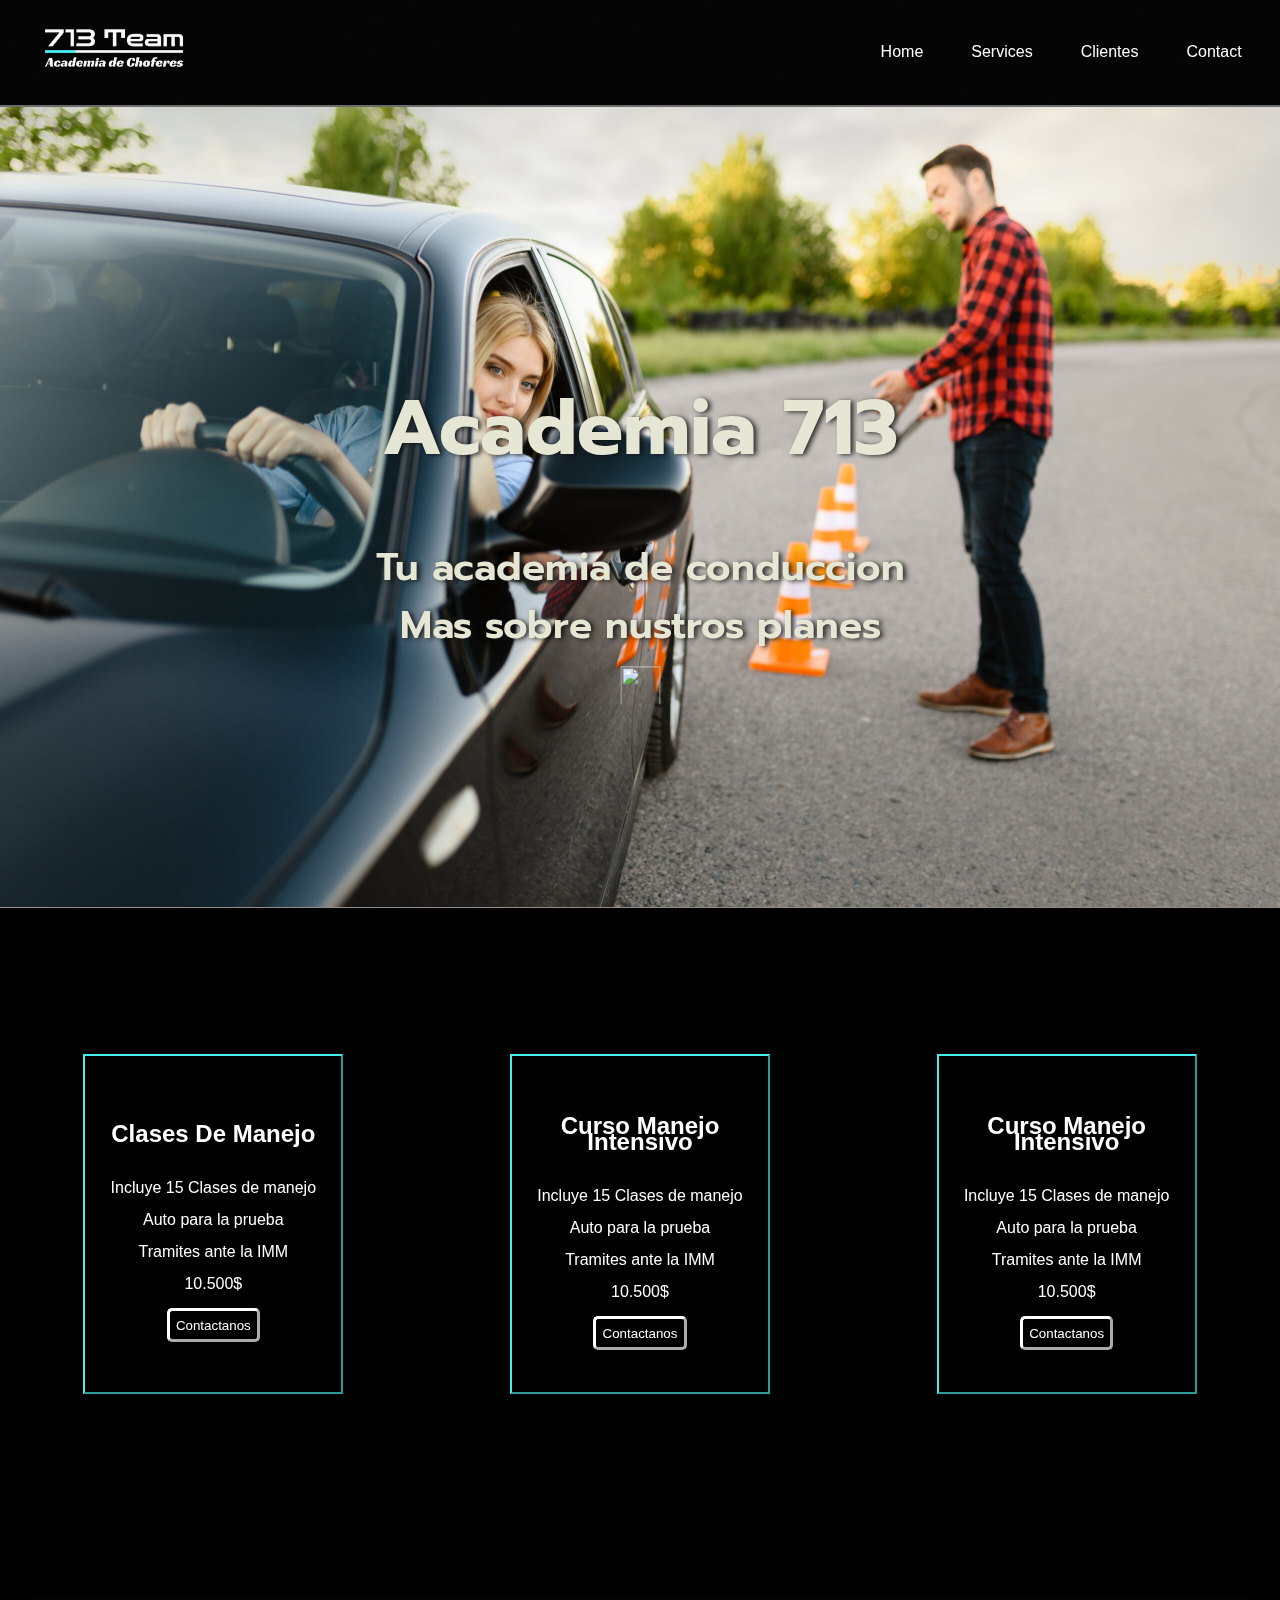
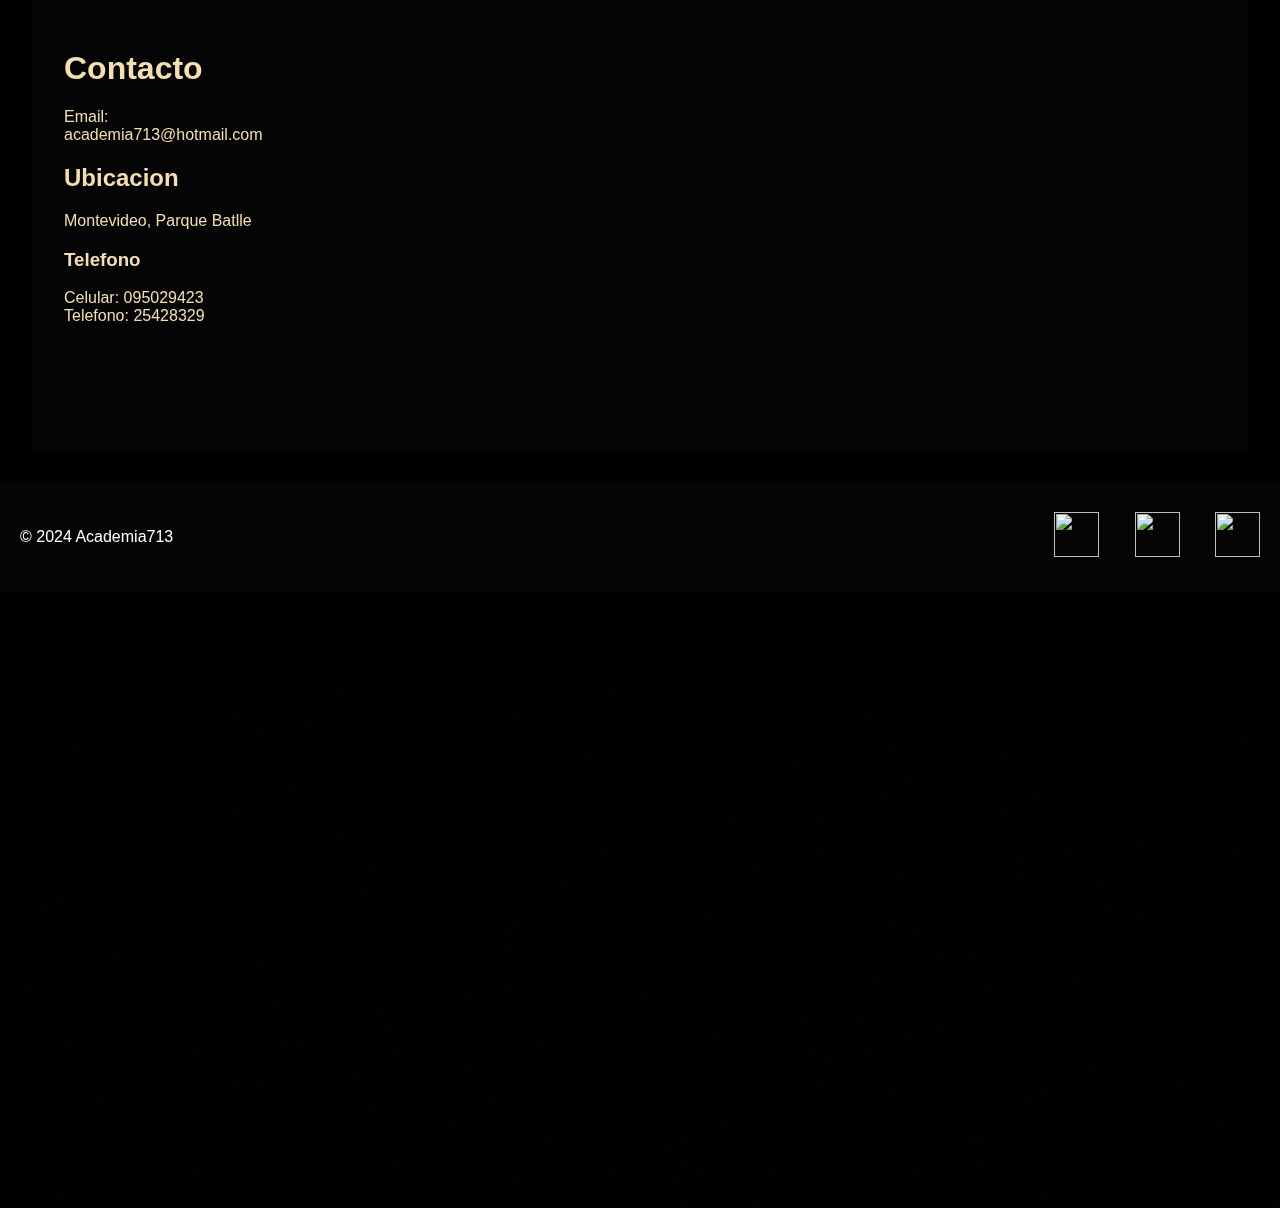
==== commit cbd26ff8: "feat" ====
--- a/index.html
+++ b/index.html
@@ -2,6 +2,7 @@
 <html lang="en">
 <head>
     <meta charset="UTF-8">
+    <meta name="robots" content="index, follow">
     <meta name="viewport" content="width=device-width, initial-scale=1.0">
     <meta name="description" content="Academia713: Tu mejor opción para aprender a conducir en Montevideo. Ofrecemos cursos de manejo para principiantes y avanzados. ¡Inscríbete hoy!">
     <title>Academia713 - Academia de Choferes en Montevideo | Cursos de Manejo</title>
@@ -124,11 +125,11 @@
                 
             </div>
         </div>
+        <div class="none">
+            <script src="https://static.elfsight.com/platform/platform.js" data-use-service-core defer></script>
+            <div  id="animated" id="reviewsdiv" class="elfsight-app-62b979a8-8347-4c8d-a575-78c11bfd1c41" data-elfsight-app-lazy></div>
+        </div>
     </section>
-    <script src="https://static.elfsight.com/platform/platform.js" data-use-service-core defer></script>
-    <div  id="animated" id="reviewsdiv" class="elfsight-app-62b979a8-8347-4c8d-a575-78c11bfd1c41" data-elfsight-app-lazy></div>
-    
-</div>
 <div id="animated" class="contactus">
     
     <div class="datos">
--- a/styles/styles.css
+++ b/styles/styles.css
@@ -18,7 +18,7 @@
     padding-bottom: 0.1%;
     margin-left: 0rem;
     margin-right: 0rem;
-    border-bottom: 2px solid rgba(255, 255, 255, 0.415)
+    border-bottom: 2px solid rgba(255, 255, 255, 0.415);
 }
 footer {
     background-color: rgba(82, 78, 78, 0.068);
@@ -29,7 +29,6 @@
 }
 .sidebar {
     display: none; /* Hide sidebar by default */
-    
 }
 .slides {
     width: 100%; /* Set the width of the container to 100% */
@@ -37,7 +36,6 @@
     overflow: hidden; /* Hide any content that exceeds the container's dimensions */
     position: relative; /* Ensure proper positioning of child elements */
 }
-
 .slides img {
     width: 100%; /* Make the images fill the entire width of the container */
     height: 100%; /* Make the images fill the entire height of the container */
@@ -48,9 +46,7 @@
     inset: 0;
     z-index: -1;
     height: 312%;
-
-  }
-
+}
 .textoh1 {
     position: absolute;
     top: 60%;
@@ -59,18 +55,16 @@
     color: rgb(230, 230, 212);
     text-shadow: 3px 1px 5px rgba(17, 16, 16, 0.855);
     font-size: 2.4em; /* Adjust as needed */
-    text-align: center;   
+    text-align: center;
     font-family: "Prompt", sans-serif;
     font-weight: 600;
     font-style: normal;
 }
-
 .logo {
     flex: 1;
     padding: 0px;
     margin: 0px;
     object-fit: cover;
-   
 }
 .logo img {
     padding: 0px;
@@ -86,7 +80,6 @@
     display: flex;
     gap: 3rem;
 }
-
 nav ul li {
     display: inline;
 }
@@ -94,25 +87,21 @@
     border-radius: 10%;
     color: white;
     text-decoration: none;
-
-}
-nav ul li a:hover{
+}
+nav ul li a:hover {
     border: 2px solid #d6d8db;
     padding: 0.5rem;
     margin: 2px;
     border-radius: 10%;
-
-}
-
+}
 .footer-text {
     flex: 1;
 }
-
 .social-icons a {
     margin-left: 15px;
 }
 .vector {
-    animation: moveUpDown 1s infinite alternate;    
+    animation: moveUpDown 1s infinite alternate;
     object-fit: contain;
     width: 40px;
     height: 40px;
@@ -123,16 +112,13 @@
     height: 45px;
     margin-left: 1rem;
 }
-
 /* Desktop Navigation */
 .desktop-nav {
     display: flex;
 }
-
 .sidebar-toggle {
     display: none;
 }
-
 @keyframes moveUpDown {
     0% {
         transform: translateY(0);
@@ -155,28 +141,27 @@
     padding: 0.4rem;
     color: white;
 }
-
 .stack {
     border-bottom: 1px solid rgb(146, 138, 138);
 }
-
- @keyframes scale {
- from {
-    scale: 1;
-}
-to {
-    scale: 1.2;
-}
-}
- .infox:hover, .info2:hover {
+@keyframes scale {
+    from {
+        scale: 1;
+    }
+    to {
+        scale: 1.2;
+    }
+}
+.infox:hover,
+.info2:hover {
     animation: scale both 1.5s;
- }
+}
 .line {
     margin-left: 20%;
     margin-right: 20%;
     border-top: 2px solid #00000076;
 }
- .info2 {
+.info2 {
     font-family: 'Gill Sans', 'Gill Sans MT', Calibri, 'Trebuchet MS', sans-serif;
     font-size: 1rem;
     outline: 2px outset #47eeeb;
@@ -189,28 +174,23 @@
     border-radius: 0px;
     justify-content: center;
     align-content: center;
- }
-
-
-
- .mapa {
-    flex: 2;
+}
+.mapa {
     width: 100%;
- }
- .contactus {
+}
+.contactus {
     color: wheat;
     background-color: rgba(82, 78, 78, 0.068);
-    margin: 3rem;
+    margin: 2rem;
     display: flex;
     flex-direction: row;
     justify-content: space-between;
- }
- .datos {
-    margin: 3rem;
-    flex: 1;
+}
+.datos {
+    font-size: 1rem;
+    margin: 2rem;
     flex-direction: column;
- }
-
+}
 .infoblock {
     display: flex;
     flex-direction: column;
@@ -233,13 +213,11 @@
     justify-content: space-around;
     align-items: center;
 }
-
 .instagramblock {
     align-items: center;
     justify-content: center;
     z-index: 3;
 }
-
 .infoblock {
     background-color: none;
 }
@@ -253,7 +231,6 @@
         transform: scale(1);
     }
 }
-
 #animated {
     view-timeline: --image;
     view-timeline-axis: block;
@@ -263,13 +240,15 @@
     animation-range: entry 35% cover 50%;
     animation-iteration-count: 1;
 }
-
 /* Mobile Styles */
 @media (max-width: 768px) {
+   
+    body {
+        background-color: rgb(11, 11, 11);
+    }
     .desktop-nav {
         display: none;
     }
-
     .sidebar-toggle {
         display: block;
         background: none;
@@ -277,7 +256,6 @@
         color: white;
         font-size: 24px;
     }
-
     .sidebar {
         display: flex;
         position: fixed;
@@ -294,25 +272,21 @@
         align-items: center;
         z-index: 50;
     }
-
     .sidebar.open {
         transform: translateX(0);
         visibility: visible;
     }
-/* Close Sidebar Button */
-.close-sidebar {
-    display: none;
-    background: none;
-    border: none;
-    color: white;
-    font-size: 24px;
-    position: absolute;
-    top: 10px;
-    right: 10px;
-}
-
-@media (max-width: 768px) {
-  
+    /* Close Sidebar Button */
+    .close-sidebar {
+        display: none;
+        background: none;
+        border: none;
+        color: white;
+        font-size: 24px;
+        position: absolute;
+        top: 10px;
+        right: 10px;
+    }
     .textoh1 {
         position: absolute;
         top: 35%;
@@ -321,30 +295,36 @@
         color: rgb(233, 229, 222);
         font-size: 2rem; /* Adjust as needed */
         text-shadow: 5px 5px 4px rgba(5, 5, 5, 0.87);
-        text-align: center;   
+        text-align: center;
     }
     .wave {
         display: none;
     }
-    .infodiv{
+    .infodiv {
         margin: 1rem;
         padding: 0;
         display: flex;
         flex-direction: column;
+        align-items: center; /* Center align items */
     }
     .info2 {
-        width: 55%;
+        width: 90%; /* Set to a high percentage to fit within the parent container */
         margin: 1rem;
     }
     .close-sidebar {
         display: block;
     }
-}
-    .mobile-nav ul {
+    nav ul {
         flex-direction: column;
-    }
-
-    .mobile-nav ul li {
-        margin: 20px 0;
-    }
-}
+        gap: 1rem;
+    }
+    .contactus {
+        flex-direction: column;
+    }
+    nav ul li {
+        margin: 1rem 0; /* Add some margin between menu items */
+    }
+    .infodiv {
+        height: auto; /* Allow the height to adjust automatically */
+    }
+}